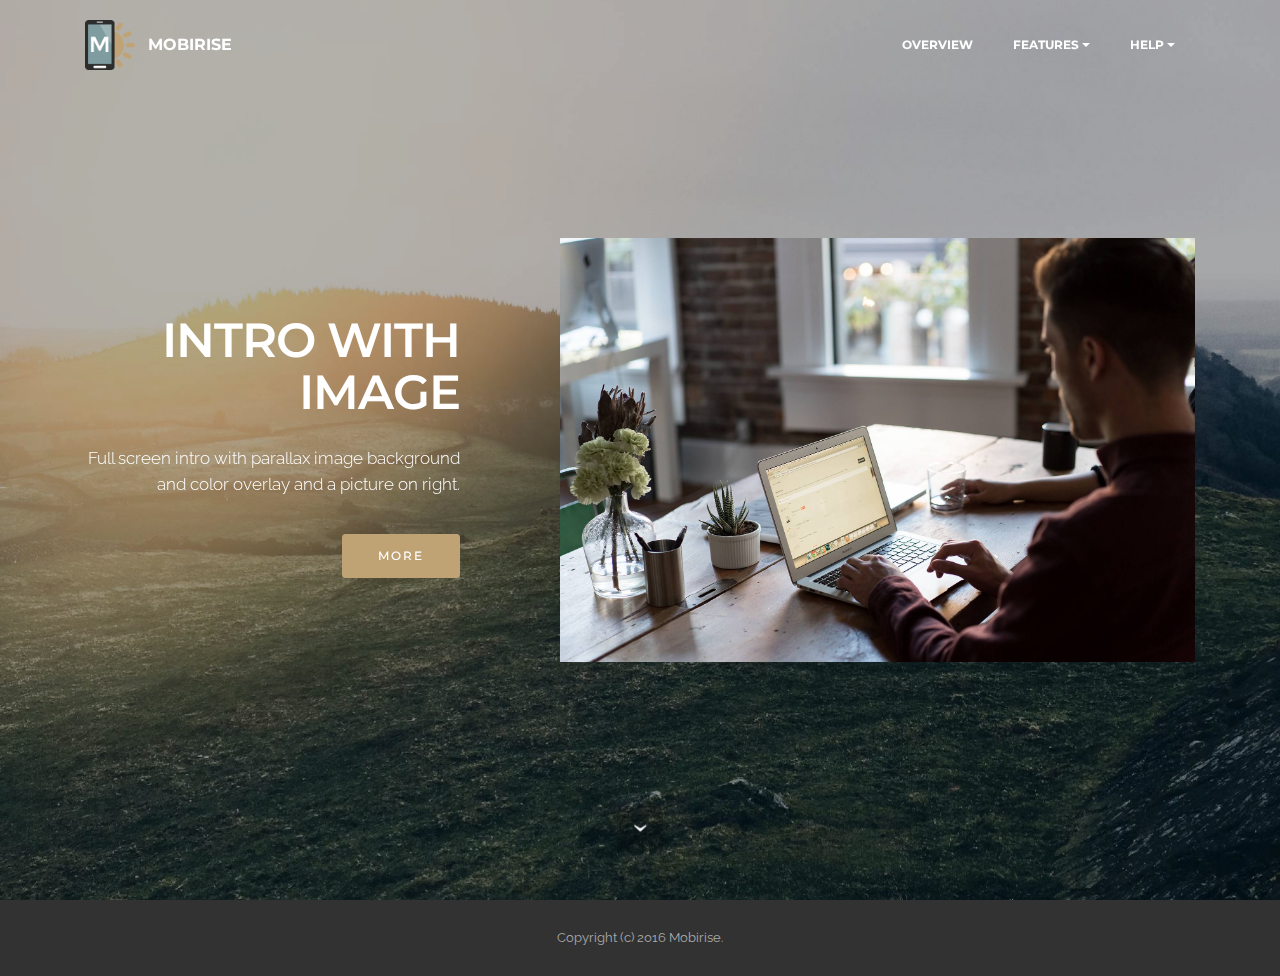
==== page1.html @ 9e2e5d33 "create github pages" ====
<!DOCTYPE html>
<html>
<head>
  <!-- Site made with Mobirise Website Builder v3.9.2, https://mobirise.com -->
  <meta charset="UTF-8">
  <meta http-equiv="X-UA-Compatible" content="IE=edge">
  <meta name="generator" content="Mobirise v3.9.2, mobirise.com">
  <meta name="viewport" content="width=device-width, initial-scale=1">
  <link rel="shortcut icon" href="assets/images/logo.png" type="image/x-icon">
  <meta name="description" content="">
  
  <link rel="stylesheet" href="https://fonts.googleapis.com/css?family=Lora:400,700,400italic,700italic&amp;subset=latin">
  <link rel="stylesheet" href="https://fonts.googleapis.com/css?family=Montserrat:400,700">
  <link rel="stylesheet" href="https://fonts.googleapis.com/css?family=Raleway:100,100i,200,200i,300,300i,400,400i,500,500i,600,600i,700,700i,800,800i,900,900i">
  <link rel="stylesheet" href="assets/bootstrap-material-design-font/css/material.css">
  <link rel="stylesheet" href="assets/tether/tether.min.css">
  <link rel="stylesheet" href="assets/bootstrap/css/bootstrap.min.css">
  <link rel="stylesheet" href="assets/animate.css/animate.min.css">
  <link rel="stylesheet" href="assets/dropdown/css/style.css">
  <link rel="stylesheet" href="assets/theme/css/style.css">
  <link rel="stylesheet" href="assets/mobirise/css/mbr-additional.css" type="text/css">
  
  
  
</head>
<body>
<section id="menu-0">

    <nav class="navbar navbar-dropdown bg-color transparent navbar-fixed-top">
        <div class="container">

            <div class="mbr-table">
                <div class="mbr-table-cell">

                    <div class="navbar-brand">
                        <a href="https://mobirise.com" class="navbar-logo"><img src="assets/images/logo2.png" alt="Mobirise"></a>
                        <a class="navbar-caption" href="https://mobirise.com">MOBIRISE</a>
                    </div>

                </div>
                <div class="mbr-table-cell">

                    <button class="navbar-toggler pull-xs-right hidden-md-up" type="button" data-toggle="collapse" data-target="#exCollapsingNavbar">
                        <div class="hamburger-icon"></div>
                    </button>

                    <ul class="nav-dropdown collapse pull-xs-right nav navbar-nav navbar-toggleable-sm" id="exCollapsingNavbar"><li class="nav-item"><a class="nav-link link" href="http://dreampif.com">OVERVIEW</a></li><li class="nav-item dropdown"><a class="nav-link link dropdown-toggle" data-toggle="dropdown-submenu" href="https://mobirise.com/">FEATURES</a><div class="dropdown-menu"><a class="dropdown-item" href="https://mobirise.com/">Mobile friendly</a><a class="dropdown-item" href="https://mobirise.com/">Based on Bootstrap</a><div class="dropdown"><a class="dropdown-item dropdown-toggle" data-toggle="dropdown-submenu" href="https://mobirise.com/">Trendy blocks</a><div class="dropdown-menu dropdown-submenu"><a class="dropdown-item" href="https://mobirise.com/">Image/content slider</a><a class="dropdown-item" href="https://mobirise.com/">Contact forms</a><a class="dropdown-item" href="https://mobirise.com/">Image gallery</a><a class="dropdown-item" href="https://mobirise.com/">Mobile menu</a><a class="dropdown-item" href="https://mobirise.com/">Google maps</a><a class="dropdown-item" href="https://mobirise.com/">Social buttons</a><a class="dropdown-item" href="https://mobirise.com/">Google fonts</a><a class="dropdown-item" href="https://mobirise.com/">Video background</a></div></div><a class="dropdown-item" href="https://mobirise.com/">Host anywhere</a></div></li><li class="nav-item dropdown"><a class="nav-link link dropdown-toggle" data-toggle="dropdown-submenu" href="https://mobirise.com/">HELP</a><div class="dropdown-menu"><a class="dropdown-item" href="http://forums.mobirise.com/">Forum</a><a class="dropdown-item" href="https://mobirise.com/">Tutorials</a><a class="dropdown-item" href="https://mobirise.com/">Contact us</a></div></li></ul>
                    <button hidden="" class="navbar-toggler navbar-close" type="button" data-toggle="collapse" data-target="#exCollapsingNavbar">
                        <div class="close-icon"></div>
                    </button>

                </div>
            </div>

        </div>
    </nav>

</section>

<section class="engine"><a rel="external" href="https://mobirise.com">easy mobile site builder software download</a></section><section class="mbr-section mbr-section-hero mbr-section-full mbr-parallax-background mbr-after-navbar" id="header2-3" style="background-image: url(assets/images/landscape.jpg);">

    <div class="mbr-overlay" style="opacity: 0.3; background-color: rgb(0, 0, 0);">
    </div>

    <div class="mbr-table mbr-table-full">
        <div class="mbr-table-cell">

            <div class="container">
                <div class="mbr-section row">
                    <div class="mbr-table-md-up">
                        
                        
                        

                        <div class="mbr-table-cell mbr-right-padding-md-up col-md-5 text-xs-center text-md-right">

                            <h3 class="mbr-section-title display-2">INTRO WITH IMAGE</h3>

                            <div class="mbr-section-text lead">
                                <p>Full screen intro with parallax image background and color overlay and a picture on right.</p>
                            </div>

                            <div class="mbr-section-btn"><a class="btn btn-primary" href="https://mobirise.com">MORE</a></div>

                        </div>
                        <div class="mbr-table-cell mbr-valign-top col-md-7">
                            <div class="mbr-figure"><img src="assets/images/coworkers.jpg"></div>
                        </div>

                    </div>
                </div>
            </div>

        </div>
    </div>

    <div class="mbr-arrow mbr-arrow-floating hidden-sm-down" aria-hidden="true"><a href="#next"><i class="mbr-arrow-icon"></i></a></div>

</section>

<footer class="mbr-small-footer mbr-section mbr-section-nopadding" id="footer1-1" style="background-color: rgb(50, 50, 50); padding-top: 1.75rem; padding-bottom: 1.75rem;">
    
    <div class="container">
        <p class="text-xs-center">Copyright (c) 2016 Mobirise.</p>
    </div>
</footer>


  <script src="assets/web/assets/jquery/jquery.min.js"></script>
  <script src="assets/tether/tether.min.js"></script>
  <script src="assets/bootstrap/js/bootstrap.min.js"></script>
  <script src="assets/smooth-scroll/SmoothScroll.js"></script>
  <script src="assets/viewportChecker/jquery.viewportchecker.js"></script>
  <script src="assets/dropdown/js/script.min.js"></script>
  <script src="assets/touchSwipe/jquery.touchSwipe.min.js"></script>
  <script src="assets/jarallax/jarallax.js"></script>
  <script src="assets/theme/js/script.js"></script>
  
  
  <input name="animation" type="hidden">
  </body>
</html>
---- assets/bootstrap-material-design-font/css/material.css ----
@font-face {
  font-family: 'Material-Design-Icons';
  src: url('../fonts/Material-Design-Icons.eot?3ocs8m');
  src: url('../fonts/Material-Design-Icons.eot?#iefix3ocs8m') format('embedded-opentype'), url('../fonts/Material-Design-Icons.woff?3ocs8m') format('woff'), url('../fonts/Material-Design-Icons.ttf?3ocs8m') format('truetype'), url('../fonts/Material-Design-Icons.svg?3ocs8m#Material-Design-Icons') format('svg');
  font-weight: normal;
  font-style: normal;
}
[class^="mdi-"],
[class*="mdi-"] {
  speak: none;
  display: inline-block;
  font-style: normal;
  font-variant:normal;
  font-weight:normal;
  /*font-size:24px;*/
  line-height:1;
  font-family:'Material-Design-Icons' !important;
  text-rendering: auto;
  
  -webkit-font-smoothing: antialiased;
  -moz-osx-font-smoothing: grayscale;
  -webkit-transform: translate(0, 0);
      -ms-transform: translate(0, 0);
          transform: translate(0, 0);
}
[class^="mdi-"]:before,
[class*="mdi-"]:before {
  display: inline-block;
  speak: none;
  text-decoration: inherit;
}
[class^="mdi-"].pull-left,
[class*="mdi-"].pull-left {
  margin-right: .3em;
}
[class^="mdi-"].pull-right,
[class*="mdi-"].pull-right {
  margin-left: .3em;
}
[class^="mdi-"].mdi-lg:before,
[class*="mdi-"].mdi-lg:before,
[class^="mdi-"].mdi-lg:after,
[class*="mdi-"].mdi-lg:after {
  font-size: 1.33333333em;
  line-height: 0.75em;
  vertical-align: -15%;
}
[class^="mdi-"].mdi-2x:before,
[class*="mdi-"].mdi-2x:before,
[class^="mdi-"].mdi-2x:after,
[class*="mdi-"].mdi-2x:after {
  font-size: 2em;
}
[class^="mdi-"].mdi-3x:before,
[class*="mdi-"].mdi-3x:before,
[class^="mdi-"].mdi-3x:after,
[class*="mdi-"].mdi-3x:after {
  font-size: 3em;
}
[class^="mdi-"].mdi-4x:before,
[class*="mdi-"].mdi-4x:before,
[class^="mdi-"].mdi-4x:after,
[class*="mdi-"].mdi-4x:after {
  font-size: 4em;
}
[class^="mdi-"].mdi-5x:before,
[class*="mdi-"].mdi-5x:before,
[class^="mdi-"].mdi-5x:after,
[class*="mdi-"].mdi-5x:after {
  font-size: 5em;
}
[class^="mdi-device-signal-cellular-"]:after,
[class^="mdi-device-battery-"]:after,
[class^="mdi-device-battery-charging-"]:after,
[class^="mdi-device-signal-cellular-connected-no-internet-"]:after,
[class^="mdi-device-signal-wifi-"]:after,
[class^="mdi-device-signal-wifi-statusbar-not-connected"]:after,
.mdi-device-network-wifi:after {
  opacity: .3;
  position: absolute;
  left: 0;
  top: 0;
  z-index: 1;
  display: inline-block;
  speak: none;
  text-decoration: inherit;
}
[class^="mdi-device-signal-cellular-"]:after {
  content: "\e758";
}
[class^="mdi-device-battery-"]:after {
  content: "\e735";
}
[class^="mdi-device-battery-charging-"]:after {
  content: "\e733";
}
[class^="mdi-device-signal-cellular-connected-no-internet-"]:after {
  content: "\e75d";
}
[class^="mdi-device-signal-wifi-"]:after,
.mdi-device-network-wifi:after {
  content: "\e765";
}
[class^="mdi-device-signal-wifi-statusbasr-not-connected"]:after {
  content: "\e8f7";
}
.mdi-device-signal-cellular-off:after,
.mdi-device-signal-cellular-null:after,
.mdi-device-signal-cellular-no-sim:after,
.mdi-device-signal-wifi-off:after,
.mdi-device-signal-wifi-4-bar:after,
.mdi-device-signal-cellular-4-bar:after,
.mdi-device-battery-alert:after,
.mdi-device-signal-cellular-connected-no-internet-4-bar:after,
.mdi-device-battery-std:after,
.mdi-device-battery-full .mdi-device-battery-unknown:after {
  content: "";
}
.mdi-fw {
  width: 1.28571429em;
  text-align: center;
}
.mdi-ul {
  padding-left: 0;
  margin-left: 2.14285714em;
  list-style-type: none;
}
.mdi-ul > li {
  position: relative;
}
.mdi-li {
  position: absolute;
  left: -2.14285714em;
  width: 2.14285714em;
  top: 0.14285714em;
  text-align: center;
}
.mdi-li.mdi-lg {
  left: -1.85714286em;
}
.mdi-border {
  padding: .2em .25em .15em;
  border: solid 0.08em #eeeeee;
  border-radius: .1em;
}
.mdi-spin {
  -webkit-animation: mdi-spin 2s infinite linear;
  animation: mdi-spin 2s infinite linear;
  -webkit-transform-origin: 50% 50%;
  -ms-transform-origin: 50% 50%;
      transform-origin: 50% 50%;
}
.mdi-pulse {
  -webkit-animation: mdi-spin 1s steps(8) infinite;
  animation: mdi-spin 1s steps(8) infinite;
  -webkit-transform-origin: 50% 50%;
  -ms-transform-origin: 50% 50%;
      transform-origin: 50% 50%;
}
@-webkit-keyframes mdi-spin {
  0% {
    -webkit-transform: rotate(0deg);
    transform: rotate(0deg);
  }
  100% {
    -webkit-transform: rotate(359deg);
    transform: rotate(359deg);
  }
}
@keyframes mdi-spin {
  0% {
    -webkit-transform: rotate(0deg);
    transform: rotate(0deg);
  }
  100% {
    -webkit-transform: rotate(359deg);
    transform: rotate(359deg);
  }
}
.mdi-rotate-90 {
  filter: progid:DXImageTransform.Microsoft.BasicImage(rotation=1);
  -webkit-transform: rotate(90deg);
  -ms-transform: rotate(90deg);
  transform: rotate(90deg);
}
.mdi-rotate-180 {
  filter: progid:DXImageTransform.Microsoft.BasicImage(rotation=2);
  -webkit-transform: rotate(180deg);
  -ms-transform: rotate(180deg);
  transform: rotate(180deg);
}
.mdi-rotate-270 {
  filter: progid:DXImageTransform.Microsoft.BasicImage(rotation=3);
  -webkit-transform: rotate(270deg);
  -ms-transform: rotate(270deg);
  transform: rotate(270deg);
}
.mdi-flip-horizontal {
  filter: progid:DXImageTransform.Microsoft.BasicImage(rotation=0, mirror=1);
  -webkit-transform: scale(-1, 1);
  -ms-transform: scale(-1, 1);
  transform: scale(-1, 1);
}
.mdi-flip-vertical {
  filter: progid:DXImageTransform.Microsoft.BasicImage(rotation=2, mirror=1);
  -webkit-transform: scale(1, -1);
  -ms-transform: scale(1, -1);
  transform: scale(1, -1);
}
:root .mdi-rotate-90,
:root .mdi-rotate-180,
:root .mdi-rotate-270,
:root .mdi-flip-horizontal,
:root .mdi-flip-vertical {
  -webkit-filter: none;
          filter: none;
}
.mdi-stack {
  position: relative;
  display: inline-block;
  width: 2em;
  height: 2em;
  line-height: 2em;
  vertical-align: middle;
}
.mdi-stack-1x,
.mdi-stack-2x {
  position: absolute;
  left: 0;
  width: 100%;
  text-align: center;
}
.mdi-stack-1x {
  line-height: inherit;
}
.mdi-stack-2x {
  font-size: 2em;
}
.mdi-inverse {
  color: #ffffff;
}
/* Start Icons */
.mdi-action-3d-rotation:before {
  content: "\e600";
}
.mdi-action-accessibility:before {
  content: "\e601";
}
.mdi-action-account-balance-wallet:before {
  content: "\e602";
}
.mdi-action-account-balance:before {
  content: "\e603";
}
.mdi-action-account-box:before {
  content: "\e604";
}
.mdi-action-account-child:before {
  content: "\e605";
}
.mdi-action-account-circle:before {
  content: "\e606";
}
.mdi-action-add-shopping-cart:before {
  content: "\e607";
}
.mdi-action-alarm-add:before {
  content: "\e608";
}
.mdi-action-alarm-off:before {
  content: "\e609";
}
.mdi-action-alarm-on:before {
  content: "\e60a";
}
.mdi-action-alarm:before {
  content: "\e60b";
}
.mdi-action-android:before {
  content: "\e60c";
}
.mdi-action-announcement:before {
  content: "\e60d";
}
.mdi-action-aspect-ratio:before {
  content: "\e60e";
}
.mdi-action-assessment:before {
  content: "\e60f";
}
.mdi-action-assignment-ind:before {
  content: "\e610";
}
.mdi-action-assignment-late:before {
  content: "\e611";
}
.mdi-action-assignment-return:before {
  content: "\e612";
}
.mdi-action-assignment-returned:before {
  content: "\e613";
}
.mdi-action-assignment-turned-in:before {
  content: "\e614";
}
.mdi-action-assignment:before {
  content: "\e615";
}
.mdi-action-autorenew:before {
  content: "\e616";
}
.mdi-action-backup:before {
  content: "\e617";
}
.mdi-action-book:before {
  content: "\e618";
}
.mdi-action-bookmark-outline:before {
  content: "\e619";
}
.mdi-action-bookmark:before {
  content: "\e61a";
}
.mdi-action-bug-report:before {
  content: "\e61b";
}
.mdi-action-cached:before {
  content: "\e61c";
}
.mdi-action-check-circle:before {
  content: "\e61d";
}
.mdi-action-class:before {
  content: "\e61e";
}
.mdi-action-credit-card:before {
  content: "\e61f";
}
.mdi-action-dashboard:before {
  content: "\e620";
}
.mdi-action-delete:before {
  content: "\e621";
}
.mdi-action-description:before {
  content: "\e622";
}
.mdi-action-dns:before {
  content: "\e623";
}
.mdi-action-done-all:before {
  content: "\e624";
}
.mdi-action-done:before {
  content: "\e625";
}
.mdi-action-event:before {
  content: "\e626";
}
.mdi-action-exit-to-app:before {
  content: "\e627";
}
.mdi-action-explore:before {
  content: "\e628";
}
.mdi-action-extension:before {
  content: "\e629";
}
.mdi-action-face-unlock:before {
  content: "\e62a";
}
.mdi-action-favorite-outline:before {
  content: "\e62b";
}
.mdi-action-favorite:before {
  content: "\e62c";
}
.mdi-action-find-in-page:before {
  content: "\e62d";
}
.mdi-action-find-replace:before {
  content: "\e62e";
}
.mdi-action-flip-to-back:before {
  content: "\e62f";
}
.mdi-action-flip-to-front:before {
  content: "\e630";
}
.mdi-action-get-app:before {
  content: "\e631";
}
.mdi-action-grade:before {
  content: "\e632";
}
.mdi-action-group-work:before {
  content: "\e633";
}
.mdi-action-help:before {
  content: "\e634";
}
.mdi-action-highlight-remove:before {
  content: "\e635";
}
.mdi-action-history:before {
  content: "\e636";
}
.mdi-action-home:before {
  content: "\e637";
}
.mdi-action-https:before {
  content: "\e638";
}
.mdi-action-info-outline:before {
  content: "\e639";
}
.mdi-action-info:before {
  content: "\e63a";
}
.mdi-action-input:before {
  content: "\e63b";
}
.mdi-action-invert-colors:before {
  content: "\e63c";
}
.mdi-action-label-outline:before {
  content: "\e63d";
}
.mdi-action-label:before {
  content: "\e63e";
}
.mdi-action-language:before {
  content: "\e63f";
}
.mdi-action-launch:before {
  content: "\e640";
}
.mdi-action-list:before {
  content: "\e641";
}
.mdi-action-lock-open:before {
  content: "\e642";
}
.mdi-action-lock-outline:before {
  content: "\e643";
}
.mdi-action-lock:before {
  content: "\e644";
}
.mdi-action-loyalty:before {
  content: "\e645";
}
.mdi-action-markunread-mailbox:before {
  content: "\e646";
}
.mdi-action-note-add:before {
  content: "\e647";
}
.mdi-action-open-in-browser:before {
  content: "\e648";
}
.mdi-action-open-in-new:before {
  content: "\e649";
}
.mdi-action-open-with:before {
  content: "\e64a";
}
.mdi-action-pageview:before {
  content: "\e64b";
}
.mdi-action-payment:before {
  content: "\e64c";
}
.mdi-action-perm-camera-mic:before {
  content: "\e64d";
}
.mdi-action-perm-contact-cal:before {
  content: "\e64e";
}
.mdi-action-perm-data-setting:before {
  content: "\e64f";
}
.mdi-action-perm-device-info:before {
  content: "\e650";
}
.mdi-action-perm-identity:before {
  content: "\e651";
}
.mdi-action-perm-media:before {
  content: "\e652";
}
.mdi-action-perm-phone-msg:before {
  content: "\e653";
}
.mdi-action-perm-scan-wifi:before {
  content: "\e654";
}
.mdi-action-picture-in-picture:before {
  content: "\e655";
}
.mdi-action-polymer:before {
  content: "\e656";
}
.mdi-action-print:before {
  content: "\e657";
}
.mdi-action-query-builder:before {
  content: "\e658";
}
.mdi-action-question-answer:before {
  content: "\e659";
}
.mdi-action-receipt:before {
  content: "\e65a";
}
.mdi-action-redeem:before {
  content: "\e65b";
}
.mdi-action-reorder:before {
  content: "\e65c";
}
.mdi-action-report-problem:before {
  content: "\e65d";
}
.mdi-action-restore:before {
  content: "\e65e";
}
.mdi-action-room:before {
  content: "\e65f";
}
.mdi-action-schedule:before {
  content: "\e660";
}
.mdi-action-search:before {
  content: "\e661";
}
.mdi-action-settings-applications:before {
  content: "\e662";
}
.mdi-action-settings-backup-restore:before {
  content: "\e663";
}
.mdi-action-settings-bluetooth:before {
  content: "\e664";
}
.mdi-action-settings-cell:before {
  content: "\e665";
}
.mdi-action-settings-display:before {
  content: "\e666";
}
.mdi-action-settings-ethernet:before {
  content: "\e667";
}
.mdi-action-settings-input-antenna:before {
  content: "\e668";
}
.mdi-action-settings-input-component:before {
  content: "\e669";
}
.mdi-action-settings-input-composite:before {
  content: "\e66a";
}
.mdi-action-settings-input-hdmi:before {
  content: "\e66b";
}
.mdi-action-settings-input-svideo:before {
  content: "\e66c";
}
.mdi-action-settings-overscan:before {
  content: "\e66d";
}
.mdi-action-settings-phone:before {
  content: "\e66e";
}
.mdi-action-settings-power:before {
  content: "\e66f";
}
.mdi-action-settings-remote:before {
  content: "\e670";
}
.mdi-action-settings-voice:before {
  content: "\e671";
}
.mdi-action-settings:before {
  content: "\e672";
}
.mdi-action-shop-two:before {
  content: "\e673";
}
.mdi-action-shop:before {
  content: "\e674";
}
.mdi-action-shopping-basket:before {
  content: "\e675";
}
.mdi-action-shopping-cart:before {
  content: "\e676";
}
.mdi-action-speaker-notes:before {
  content: "\e677";
}
.mdi-action-spellcheck:before {
  content: "\e678";
}
.mdi-action-star-rate:before {
  content: "\e679";
}
.mdi-action-stars:before {
  content: "\e67a";
}
.mdi-action-store:before {
  content: "\e67b";
}
.mdi-action-subject:before {
  content: "\e67c";
}
.mdi-action-supervisor-account:before {
  content: "\e67d";
}
.mdi-action-swap-horiz:before {
  content: "\e67e";
}
.mdi-action-swap-vert-circle:before {
  content: "\e67f";
}
.mdi-action-swap-vert:before {
  content: "\e680";
}
.mdi-action-system-update-tv:before {
  content: "\e681";
}
.mdi-action-tab-unselected:before {
  content: "\e682";
}
.mdi-action-tab:before {
  content: "\e683";
}
.mdi-action-theaters:before {
  content: "\e684";
}
.mdi-action-thumb-down:before {
  content: "\e685";
}
.mdi-action-thumb-up:before {
  content: "\e686";
}
.mdi-action-thumbs-up-down:before {
  content: "\e687";
}
.mdi-action-toc:before {
  content: "\e688";
}
.mdi-action-today:before {
  content: "\e689";
}
.mdi-action-track-changes:before {
  content: "\e68a";
}
.mdi-action-translate:before {
  content: "\e68b";
}
.mdi-action-trending-down:before {
  content: "\e68c";
}
.mdi-action-trending-neutral:before {
  content: "\e68d";
}
.mdi-action-trending-up:before {
  content: "\e68e";
}
.mdi-action-turned-in-not:before {
  content: "\e68f";
}
.mdi-action-turned-in:before {
  content: "\e690";
}
.mdi-action-verified-user:before {
  content: "\e691";
}
.mdi-action-view-agenda:before {
  content: "\e692";
}
.mdi-action-view-array:before {
  content: "\e693";
}
.mdi-action-view-carousel:before {
  content: "\e694";
}
.mdi-action-view-column:before {
  content: "\e695";
}
.mdi-action-view-day:before {
  content: "\e696";
}
.mdi-action-view-headline:before {
  content: "\e697";
}
.mdi-action-view-list:before {
  content: "\e698";
}
.mdi-action-view-module:before {
  content: "\e699";
}
.mdi-action-view-quilt:before {
  content: "\e69a";
}
.mdi-action-view-stream:before {
  content: "\e69b";
}
.mdi-action-view-week:before {
  content: "\e69c";
}
.mdi-action-visibility-off:before {
  content: "\e69d";
}
.mdi-action-visibility:before {
  content: "\e69e";
}
.mdi-action-wallet-giftcard:before {
  content: "\e69f";
}
.mdi-action-wallet-membership:before {
  content: "\e6a0";
}
.mdi-action-wallet-travel:before {
  content: "\e6a1";
}
.mdi-action-work:before {
  content: "\e6a2";
}
.mdi-alert-error:before {
  content: "\e6a3";
}
.mdi-alert-warning:before {
  content: "\e6a4";
}
.mdi-av-album:before {
  content: "\e6a5";
}
.mdi-av-closed-caption:before {
  content: "\e6a6";
}
.mdi-av-equalizer:before {
  content: "\e6a7";
}
.mdi-av-explicit:before {
  content: "\e6a8";
}
.mdi-av-fast-forward:before {
  content: "\e6a9";
}
.mdi-av-fast-rewind:before {
  content: "\e6aa";
}
.mdi-av-games:before {
  content: "\e6ab";
}
.mdi-av-hearing:before {
  content: "\e6ac";
}
.mdi-av-high-quality:before {
  content: "\e6ad";
}
.mdi-av-loop:before {
  content: "\e6ae";
}
.mdi-av-mic-none:before {
  content: "\e6af";
}
.mdi-av-mic-off:before {
  content: "\e6b0";
}
.mdi-av-mic:before {
  content: "\e6b1";
}
.mdi-av-movie:before {
  content: "\e6b2";
}
.mdi-av-my-library-add:before {
  content: "\e6b3";
}
.mdi-av-my-library-books:before {
  content: "\e6b4";
}
.mdi-av-my-library-music:before {
  content: "\e6b5";
}
.mdi-av-new-releases:before {
  content: "\e6b6";
}
.mdi-av-not-interested:before {
  content: "\e6b7";
}
.mdi-av-pause-circle-fill:before {
  content: "\e6b8";
}
.mdi-av-pause-circle-outline:before {
  content: "\e6b9";
}
.mdi-av-pause:before {
  content: "\e6ba";
}
.mdi-av-play-arrow:before {
  content: "\e6bb";
}
.mdi-av-play-circle-fill:before {
  content: "\e6bc";
}
.mdi-av-play-circle-outline:before {
  content: "\e6bd";
}
.mdi-av-play-shopping-bag:before {
  content: "\e6be";
}
.mdi-av-playlist-add:before {
  content: "\e6bf";
}
.mdi-av-queue-music:before {
  content: "\e6c0";
}
.mdi-av-queue:before {
  content: "\e6c1";
}
.mdi-av-radio:before {
  content: "\e6c2";
}
.mdi-av-recent-actors:before {
  content: "\e6c3";
}
.mdi-av-repeat-one:before {
  content: "\e6c4";
}
.mdi-av-repeat:before {
  content: "\e6c5";
}
.mdi-av-replay:before {
  content: "\e6c6";
}
.mdi-av-shuffle:before {
  content: "\e6c7";
}
.mdi-av-skip-next:before {
  content: "\e6c8";
}
.mdi-av-skip-previous:before {
  content: "\e6c9";
}
.mdi-av-snooze:before {
  content: "\e6ca";
}
.mdi-av-stop:before {
  content: "\e6cb";
}
.mdi-av-subtitles:before {
  content: "\e6cc";
}
.mdi-av-surround-sound:before {
  content: "\e6cd";
}
.mdi-av-timer:before {
  content: "\e6ce";
}
.mdi-av-video-collection:before {
  content: "\e6cf";
}
.mdi-av-videocam-off:before {
  content: "\e6d0";
}
.mdi-av-videocam:before {
  content: "\e6d1";
}
.mdi-av-volume-down:before {
  content: "\e6d2";
}
.mdi-av-volume-mute:before {
  content: "\e6d3";
}
.mdi-av-volume-off:before {
  content: "\e6d4";
}
.mdi-av-volume-up:before {
  content: "\e6d5";
}
.mdi-av-web:before {
  content: "\e6d6";
}
.mdi-communication-business:before {
  content: "\e6d7";
}
.mdi-communication-call-end:before {
  content: "\e6d8";
}
.mdi-communication-call-made:before {
  content: "\e6d9";
}
.mdi-communication-call-merge:before {
  content: "\e6da";
}
.mdi-communication-call-missed:before {
  content: "\e6db";
}
.mdi-communication-call-received:before {
  content: "\e6dc";
}
.mdi-communication-call-split:before {
  content: "\e6dd";
}
.mdi-communication-call:before {
  content: "\e6de";
}
.mdi-communication-chat:before {
  content: "\e6df";
}
.mdi-communication-clear-all:before {
  content: "\e6e0";
}
.mdi-communication-comment:before {
  content: "\e6e1";
}
.mdi-communication-contacts:before {
  content: "\e6e2";
}
.mdi-communication-dialer-sip:before {
  content: "\e6e3";
}
.mdi-communication-dialpad:before {
  content: "\e6e4";
}
.mdi-communication-dnd-on:before {
  content: "\e6e5";
}
.mdi-communication-email:before {
  content: "\e6e6";
}
.mdi-communication-forum:before {
  content: "\e6e7";
}
.mdi-communication-import-export:before {
  content: "\e6e8";
}
.mdi-communication-invert-colors-off:before {
  content: "\e6e9";
}
.mdi-communication-invert-colors-on:before {
  content: "\e6ea";
}
.mdi-communication-live-help:before {
  content: "\e6eb";
}
.mdi-communication-location-off:before {
  content: "\e6ec";
}
.mdi-communication-location-on:before {
  content: "\e6ed";
}
.mdi-communication-message:before {
  content: "\e6ee";
}
.mdi-communication-messenger:before {
  content: "\e6ef";
}
.mdi-communication-no-sim:before {
  content: "\e6f0";
}
.mdi-communication-phone:before {
  content: "\e6f1";
}
.mdi-communication-portable-wifi-off:before {
  content: "\e6f2";
}
.mdi-communication-quick-contacts-dialer:before {
  content: "\e6f3";
}
.mdi-communication-quick-contacts-mail:before {
  content: "\e6f4";
}
.mdi-communication-ring-volume:before {
  content: "\e6f5";
}
.mdi-communication-stay-current-landscape:before {
  content: "\e6f6";
}
.mdi-communication-stay-current-portrait:before {
  content: "\e6f7";
}
.mdi-communication-stay-primary-landscape:before {
  content: "\e6f8";
}
.mdi-communication-stay-primary-portrait:before {
  content: "\e6f9";
}
.mdi-communication-swap-calls:before {
  content: "\e6fa";
}
.mdi-communication-textsms:before {
  content: "\e6fb";
}
.mdi-communication-voicemail:before {
  content: "\e6fc";
}
.mdi-communication-vpn-key:before {
  content: "\e6fd";
}
.mdi-content-add-box:before {
  content: "\e6fe";
}
.mdi-content-add-circle-outline:before {
  content: "\e6ff";
}
.mdi-content-add-circle:before {
  content: "\e700";
}
.mdi-content-add:before {
  content: "\e701";
}
.mdi-content-archive:before {
  content: "\e702";
}
.mdi-content-backspace:before {
  content: "\e703";
}
.mdi-content-block:before {
  content: "\e704";
}
.mdi-content-clear:before {
  content: "\e705";
}
.mdi-content-content-copy:before {
  content: "\e706";
}
.mdi-content-content-cut:before {
  content: "\e707";
}
.mdi-content-content-paste:before {
  content: "\e708";
}
.mdi-content-create:before {
  content: "\e709";
}
.mdi-content-drafts:before {
  content: "\e70a";
}
.mdi-content-filter-list:before {
  content: "\e70b";
}
.mdi-content-flag:before {
  content: "\e70c";
}
.mdi-content-forward:before {
  content: "\e70d";
}
.mdi-content-gesture:before {
  content: "\e70e";
}
.mdi-content-inbox:before {
  content: "\e70f";
}
.mdi-content-link:before {
  content: "\e710";
}
.mdi-content-mail:before {
  content: "\e711";
}
.mdi-content-markunread:before {
  content: "\e712";
}
.mdi-content-redo:before {
  content: "\e713";
}
.mdi-content-remove-circle-outline:before {
  content: "\e714";
}
.mdi-content-remove-circle:before {
  content: "\e715";
}
.mdi-content-remove:before {
  content: "\e716";
}
.mdi-content-reply-all:before {
  content: "\e717";
}
.mdi-content-reply:before {
  content: "\e718";
}
.mdi-content-report:before {
  content: "\e719";
}
.mdi-content-save:before {
  content: "\e71a";
}
.mdi-content-select-all:before {
  content: "\e71b";
}
.mdi-content-send:before {
  content: "\e71c";
}
.mdi-content-sort:before {
  content: "\e71d";
}
.mdi-content-text-format:before {
  content: "\e71e";
}
.mdi-content-undo:before {
  content: "\e71f";
}
.mdi-editor-attach-file:before {
  content: "\e776";
}
.mdi-editor-attach-money:before {
  content: "\e777";
}
.mdi-editor-border-all:before {
  content: "\e778";
}
.mdi-editor-border-bottom:before {
  content: "\e779";
}
.mdi-editor-border-clear:before {
  content: "\e77a";
}
.mdi-editor-border-color:before {
  content: "\e77b";
}
.mdi-editor-border-horizontal:before {
  content: "\e77c";
}
.mdi-editor-border-inner:before {
  content: "\e77d";
}
.mdi-editor-border-left:before {
  content: "\e77e";
}
.mdi-editor-border-outer:before {
  content: "\e77f";
}
.mdi-editor-border-right:before {
  content: "\e780";
}
.mdi-editor-border-style:before {
  content: "\e781";
}
.mdi-editor-border-top:before {
  content: "\e782";
}
.mdi-editor-border-vertical:before {
  content: "\e783";
}
.mdi-editor-format-align-center:before {
  content: "\e784";
}
.mdi-editor-format-align-justify:before {
  content: "\e785";
}
.mdi-editor-format-align-left:before {
  content: "\e786";
}
.mdi-editor-format-align-right:before {
  content: "\e787";
}
.mdi-editor-format-bold:before {
  content: "\e788";
}
.mdi-editor-format-clear:before {
  content: "\e789";
}
.mdi-editor-format-color-fill:before {
  content: "\e78a";
}
.mdi-editor-format-color-reset:before {
  content: "\e78b";
}
.mdi-editor-format-color-text:before {
  content: "\e78c";
}
.mdi-editor-format-indent-decrease:before {
  content: "\e78d";
}
.mdi-editor-format-indent-increase:before {
  content: "\e78e";
}
.mdi-editor-format-italic:before {
  content: "\e78f";
}
.mdi-editor-format-line-spacing:before {
  content: "\e790";
}
.mdi-editor-format-list-bulleted:before {
  content: "\e791";
}
.mdi-editor-format-list-numbered:before {
  content: "\e792";
}
.mdi-editor-format-paint:before {
  content: "\e793";
}
.mdi-editor-format-quote:before {
  content: "\e794";
}
.mdi-editor-format-size:before {
  content: "\e795";
}
.mdi-editor-format-strikethrough:before {
  content: "\e796";
}
.mdi-editor-format-textdirection-l-to-r:before {
  content: "\e797";
}
.mdi-editor-format-textdirection-r-to-l:before {
  content: "\e798";
}
.mdi-editor-format-underline:before {
  content: "\e799";
}
.mdi-editor-functions:before {
  content: "\e79a";
}
.mdi-editor-insert-chart:before {
  content: "\e79b";
}
.mdi-editor-insert-comment:before {
  content: "\e79c";
}
.mdi-editor-insert-drive-file:before {
  content: "\e79d";
}
.mdi-editor-insert-emoticon:before {
  content: "\e79e";
}
.mdi-editor-insert-invitation:before {
  content: "\e79f";
}
.mdi-editor-insert-link:before {
  content: "\e7a0";
}
.mdi-editor-insert-photo:before {
  content: "\e7a1";
}
.mdi-editor-merge-type:before {
  content: "\e7a2";
}
.mdi-editor-mode-comment:before {
  content: "\e7a3";
}
.mdi-editor-mode-edit:before {
  content: "\e7a4";
}
.mdi-editor-publish:before {
  content: "\e7a5";
}
.mdi-editor-vertical-align-bottom:before {
  content: "\e7a6";
}
.mdi-editor-vertical-align-center:before {
  content: "\e7a7";
}
.mdi-editor-vertical-align-top:before {
  content: "\e7a8";
}
.mdi-editor-wrap-text:before {
  content: "\e7a9";
}
.mdi-file-attachment:before {
  content: "\e7aa";
}
.mdi-file-cloud-circle:before {
  content: "\e7ab";
}
.mdi-file-cloud-done:before {
  content: "\e7ac";
}
.mdi-file-cloud-download:before {
  content: "\e7ad";
}
.mdi-file-cloud-off:before {
  content: "\e7ae";
}
.mdi-file-cloud-queue:before {
  content: "\e7af";
}
.mdi-file-cloud-upload:before {
  content: "\e7b0";
}
.mdi-file-cloud:before {
  content: "\e7b1";
}
.mdi-file-file-download:before {
  content: "\e7b2";
}
.mdi-file-file-upload:before {
  content: "\e7b3";
}
.mdi-file-folder-open:before {
  content: "\e7b4";
}
.mdi-file-folder-shared:before {
  content: "\e7b5";
}
.mdi-file-folder:before {
  content: "\e7b6";
}
.mdi-device-access-alarm:before {
  content: "\e720";
}
.mdi-device-access-alarms:before {
  content: "\e721";
}
.mdi-device-access-time:before {
  content: "\e722";
}
.mdi-device-add-alarm:before {
  content: "\e723";
}
.mdi-device-airplanemode-off:before {
  content: "\e724";
}
.mdi-device-airplanemode-on:before {
  content: "\e725";
}
.mdi-device-battery-20:before {
  content: "\e726";
}
.mdi-device-battery-30:before {
  content: "\e727";
}
.mdi-device-battery-50:before {
  content: "\e728";
}
.mdi-device-battery-60:before {
  content: "\e729";
}
.mdi-device-battery-80:before {
  content: "\e72a";
}
.mdi-device-battery-90:before {
  content: "\e72b";
}
.mdi-device-battery-alert:before {
  content: "\e72c";
}
.mdi-device-battery-charging-20:before {
  content: "\e72d";
}
.mdi-device-battery-charging-30:before {
  content: "\e72e";
}
.mdi-device-battery-charging-50:before {
  content: "\e72f";
}
.mdi-device-battery-charging-60:before {
  content: "\e730";
}
.mdi-device-battery-charging-80:before {
  content: "\e731";
}
.mdi-device-battery-charging-90:before {
  content: "\e732";
}
.mdi-device-battery-charging-full:before {
  content: "\e733";
}
.mdi-device-battery-full:before {
  content: "\e734";
}
.mdi-device-battery-std:before {
  content: "\e735";
}
.mdi-device-battery-unknown:before {
  content: "\e736";
}
.mdi-device-bluetooth-connected:before {
  content: "\e737";
}
.mdi-device-bluetooth-disabled:before {
  content: "\e738";
}
.mdi-device-bluetooth-searching:before {
  content: "\e739";
}
.mdi-device-bluetooth:before {
  content: "\e73a";
}
.mdi-device-brightness-auto:before {
  content: "\e73b";
}
.mdi-device-brightness-high:before {
  content: "\e73c";
}
.mdi-device-brightness-low:before {
  content: "\e73d";
}
.mdi-device-brightness-medium:before {
  content: "\e73e";
}
.mdi-device-data-usage:before {
  content: "\e73f";
}
.mdi-device-developer-mode:before {
  content: "\e740";
}
.mdi-device-devices:before {
  content: "\e741";
}
.mdi-device-dvr:before {
  content: "\e742";
}
.mdi-device-gps-fixed:before {
  content: "\e743";
}
.mdi-device-gps-not-fixed:before {
  content: "\e744";
}
.mdi-device-gps-off:before {
  content: "\e745";
}
.mdi-device-location-disabled:before {
  content: "\e746";
}
.mdi-device-location-searching:before {
  content: "\e747";
}
.mdi-device-multitrack-audio:before {
  content: "\e748";
}
.mdi-device-network-cell:before {
  content: "\e749";
}
.mdi-device-network-wifi:before {
  content: "\e74a";
}
.mdi-device-nfc:before {
  content: "\e74b";
}
.mdi-device-now-wallpaper:before {
  content: "\e74c";
}
.mdi-device-now-widgets:before {
  content: "\e74d";
}
.mdi-device-screen-lock-landscape:before {
  content: "\e74e";
}
.mdi-device-screen-lock-portrait:before {
  content: "\e74f";
}
.mdi-device-screen-lock-rotation:before {
  content: "\e750";
}
.mdi-device-screen-rotation:before {
  content: "\e751";
}
.mdi-device-sd-storage:before {
  content: "\e752";
}
.mdi-device-settings-system-daydream:before {
  content: "\e753";
}
.mdi-device-signal-cellular-0-bar:before {
  content: "\e754";
}
.mdi-device-signal-cellular-1-bar:before {
  content: "\e755";
}
.mdi-device-signal-cellular-2-bar:before {
  content: "\e756";
}
.mdi-device-signal-cellular-3-bar:before {
  content: "\e757";
}
.mdi-device-signal-cellular-4-bar:before {
  content: "\e758";
}
.mdi-signal-wifi-statusbar-connected-no-internet-after:before {
  content: "\e8f6";
}
.mdi-device-signal-cellular-connected-no-internet-0-bar:before {
  content: "\e759";
}
.mdi-device-signal-cellular-connected-no-internet-1-bar:before {
  content: "\e75a";
}
.mdi-device-signal-cellular-connected-no-internet-2-bar:before {
  content: "\e75b";
}
.mdi-device-signal-cellular-connected-no-internet-3-bar:before {
  content: "\e75c";
}
.mdi-device-signal-cellular-connected-no-internet-4-bar:before {
  content: "\e75d";
}
.mdi-device-signal-cellular-no-sim:before {
  content: "\e75e";
}
.mdi-device-signal-cellular-null:before {
  content: "\e75f";
}
.mdi-device-signal-cellular-off:before {
  content: "\e760";
}
.mdi-device-signal-wifi-0-bar:before {
  content: "\e761";
}
.mdi-device-signal-wifi-1-bar:before {
  content: "\e762";
}
.mdi-device-signal-wifi-2-bar:before {
  content: "\e763";
}
.mdi-device-signal-wifi-3-bar:before {
  content: "\e764";
}
.mdi-device-signal-wifi-4-bar:before {
  content: "\e765";
}
.mdi-device-signal-wifi-off:before {
  content: "\e766";
}
.mdi-device-signal-wifi-statusbar-1-bar:before {
  content: "\e767";
}
.mdi-device-signal-wifi-statusbar-2-bar:before {
  content: "\e768";
}
.mdi-device-signal-wifi-statusbar-3-bar:before {
  content: "\e769";
}
.mdi-device-signal-wifi-statusbar-4-bar:before {
  content: "\e76a";
}
.mdi-device-signal-wifi-statusbar-connected-no-internet-:before {
  content: "\e76b";
}
.mdi-device-signal-wifi-statusbar-connected-no-internet:before {
  content: "\e76f";
}
.mdi-device-signal-wifi-statusbar-connected-no-internet-2:before {
  content: "\e76c";
}
.mdi-device-signal-wifi-statusbar-connected-no-internet-3:before {
  content: "\e76d";
}
.mdi-device-signal-wifi-statusbar-connected-no-internet-4:before {
  content: "\e76e";
}
.mdi-signal-wifi-statusbar-not-connected-after:before {
  content: "\e8f7";
}
.mdi-device-signal-wifi-statusbar-not-connected:before {
  content: "\e770";
}
.mdi-device-signal-wifi-statusbar-null:before {
  content: "\e771";
}
.mdi-device-storage:before {
  content: "\e772";
}
.mdi-device-usb:before {
  content: "\e773";
}
.mdi-device-wifi-lock:before {
  content: "\e774";
}
.mdi-device-wifi-tethering:before {
  content: "\e775";
}
.mdi-hardware-cast-connected:before {
  content: "\e7b7";
}
.mdi-hardware-cast:before {
  content: "\e7b8";
}
.mdi-hardware-computer:before {
  content: "\e7b9";
}
.mdi-hardware-desktop-mac:before {
  content: "\e7ba";
}
.mdi-hardware-desktop-windows:before {
  content: "\e7bb";
}
.mdi-hardware-dock:before {
  content: "\e7bc";
}
.mdi-hardware-gamepad:before {
  content: "\e7bd";
}
.mdi-hardware-headset-mic:before {
  content: "\e7be";
}
.mdi-hardware-headset:before {
  content: "\e7bf";
}
.mdi-hardware-keyboard-alt:before {
  content: "\e7c0";
}
.mdi-hardware-keyboard-arrow-down:before {
  content: "\e7c1";
}
.mdi-hardware-keyboard-arrow-left:before {
  content: "\e7c2";
}
.mdi-hardware-keyboard-arrow-right:before {
  content: "\e7c3";
}
.mdi-hardware-keyboard-arrow-up:before {
  content: "\e7c4";
}
.mdi-hardware-keyboard-backspace:before {
  content: "\e7c5";
}
.mdi-hardware-keyboard-capslock:before {
  content: "\e7c6";
}
.mdi-hardware-keyboard-control:before {
  content: "\e7c7";
}
.mdi-hardware-keyboard-hide:before {
  content: "\e7c8";
}
.mdi-hardware-keyboard-return:before {
  content: "\e7c9";
}
.mdi-hardware-keyboard-tab:before {
  content: "\e7ca";
}
.mdi-hardware-keyboard-voice:before {
  content: "\e7cb";
}
.mdi-hardware-keyboard:before {
  content: "\e7cc";
}
.mdi-hardware-laptop-chromebook:before {
  content: "\e7cd";
}
.mdi-hardware-laptop-mac:before {
  content: "\e7ce";
}
.mdi-hardware-laptop-windows:before {
  content: "\e7cf";
}
.mdi-hardware-laptop:before {
  content: "\e7d0";
}
.mdi-hardware-memory:before {
  content: "\e7d1";
}
.mdi-hardware-mouse:before {
  content: "\e7d2";
}
.mdi-hardware-phone-android:before {
  content: "\e7d3";
}
.mdi-hardware-phone-iphone:before {
  content: "\e7d4";
}
.mdi-hardware-phonelink-off:before {
  content: "\e7d5";
}
.mdi-hardware-phonelink:before {
  content: "\e7d6";
}
.mdi-hardware-security:before {
  content: "\e7d7";
}
.mdi-hardware-sim-card:before {
  content: "\e7d8";
}
.mdi-hardware-smartphone:before {
  content: "\e7d9";
}
.mdi-hardware-speaker:before {
  content: "\e7da";
}
.mdi-hardware-tablet-android:before {
  content: "\e7db";
}
.mdi-hardware-tablet-mac:before {
  content: "\e7dc";
}
.mdi-hardware-tablet:before {
  content: "\e7dd";
}
.mdi-hardware-tv:before {
  content: "\e7de";
}
.mdi-hardware-watch:before {
  content: "\e7df";
}
.mdi-image-add-to-photos:before {
  content: "\e7e0";
}
.mdi-image-adjust:before {
  content: "\e7e1";
}
.mdi-image-assistant-photo:before {
  content: "\e7e2";
}
.mdi-image-audiotrack:before {
  content: "\e7e3";
}
.mdi-image-blur-circular:before {
  content: "\e7e4";
}
.mdi-image-blur-linear:before {
  content: "\e7e5";
}
.mdi-image-blur-off:before {
  content: "\e7e6";
}
.mdi-image-blur-on:before {
  content: "\e7e7";
}
.mdi-image-brightness-1:before {
  content: "\e7e8";
}
.mdi-image-brightness-2:before {
  content: "\e7e9";
}
.mdi-image-brightness-3:before {
  content: "\e7ea";
}
.mdi-image-brightness-4:before {
  content: "\e7eb";
}
.mdi-image-brightness-5:before {
  content: "\e7ec";
}
.mdi-image-brightness-6:before {
  content: "\e7ed";
}
.mdi-image-brightness-7:before {
  content: "\e7ee";
}
.mdi-image-brush:before {
  content: "\e7ef";
}
.mdi-image-camera-alt:before {
  content: "\e7f0";
}
.mdi-image-camera-front:before {
  content: "\e7f1";
}
.mdi-image-camera-rear:before {
  content: "\e7f2";
}
.mdi-image-camera-roll:before {
  content: "\e7f3";
}
.mdi-image-camera:before {
  content: "\e7f4";
}
.mdi-image-center-focus-strong:before {
  content: "\e7f5";
}
.mdi-image-center-focus-weak:before {
  content: "\e7f6";
}
.mdi-image-collections:before {
  content: "\e7f7";
}
.mdi-image-color-lens:before {
  content: "\e7f8";
}
.mdi-image-colorize:before {
  content: "\e7f9";
}
.mdi-image-compare:before {
  content: "\e7fa";
}
.mdi-image-control-point-duplicate:before {
  content: "\e7fb";
}
.mdi-image-control-point:before {
  content: "\e7fc";
}
.mdi-image-crop-3-2:before {
  content: "\e7fd";
}
.mdi-image-crop-5-4:before {
  content: "\e7fe";
}
.mdi-image-crop-7-5:before {
  content: "\e7ff";
}
.mdi-image-crop-16-9:before {
  content: "\e800";
}
.mdi-image-crop-din:before {
  content: "\e801";
}
.mdi-image-crop-free:before {
  content: "\e802";
}
.mdi-image-crop-landscape:before {
  content: "\e803";
}
.mdi-image-crop-original:before {
  content: "\e804";
}
.mdi-image-crop-portrait:before {
  content: "\e805";
}
.mdi-image-crop-square:before {
  content: "\e806";
}
.mdi-image-crop:before {
  content: "\e807";
}
.mdi-image-dehaze:before {
  content: "\e808";
}
.mdi-image-details:before {
  content: "\e809";
}
.mdi-image-edit:before {
  content: "\e80a";
}
.mdi-image-exposure-minus-1:before {
  content: "\e80b";
}
.mdi-image-exposure-minus-2:before {
  content: "\e80c";
}
.mdi-image-exposure-plus-1:before {
  content: "\e80d";
}
.mdi-image-exposure-plus-2:before {
  content: "\e80e";
}
.mdi-image-exposure-zero:before {
  content: "\e80f";
}
.mdi-image-exposure:before {
  content: "\e810";
}
.mdi-image-filter-1:before {
  content: "\e811";
}
.mdi-image-filter-2:before {
  content: "\e812";
}
.mdi-image-filter-3:before {
  content: "\e813";
}
.mdi-image-filter-4:before {
  content: "\e814";
}
.mdi-image-filter-5:before {
  content: "\e815";
}
.mdi-image-filter-6:before {
  content: "\e816";
}
.mdi-image-filter-7:before {
  content: "\e817";
}
.mdi-image-filter-8:before {
  content: "\e818";
}
.mdi-image-filter-9-plus:before {
  content: "\e819";
}
.mdi-image-filter-9:before {
  content: "\e81a";
}
.mdi-image-filter-b-and-w:before {
  content: "\e81b";
}
.mdi-image-filter-center-focus:before {
  content: "\e81c";
}
.mdi-image-filter-drama:before {
  content: "\e81d";
}
.mdi-image-filter-frames:before {
  content: "\e81e";
}
.mdi-image-filter-hdr:before {
  content: "\e81f";
}
.mdi-image-filter-none:before {
  content: "\e820";
}
.mdi-image-filter-tilt-shift:before {
  content: "\e821";
}
.mdi-image-filter-vintage:before {
  content: "\e822";
}
.mdi-image-filter:before {
  content: "\e823";
}
.mdi-image-flare:before {
  content: "\e824";
}
.mdi-image-flash-auto:before {
  content: "\e825";
}
.mdi-image-flash-off:before {
  content: "\e826";
}
.mdi-image-flash-on:before {
  content: "\e827";
}
.mdi-image-flip:before {
  content: "\e828";
}
.mdi-image-gradient:before {
  content: "\e829";
}
.mdi-image-grain:before {
  content: "\e82a";
}
.mdi-image-grid-off:before {
  content: "\e82b";
}
.mdi-image-grid-on:before {
  content: "\e82c";
}
.mdi-image-hdr-off:before {
  content: "\e82d";
}
.mdi-image-hdr-on:before {
  content: "\e82e";
}
.mdi-image-hdr-strong:before {
  content: "\e82f";
}
.mdi-image-hdr-weak:before {
  content: "\e830";
}
.mdi-image-healing:before {
  content: "\e831";
}
.mdi-image-image-aspect-ratio:before {
  content: "\e832";
}
.mdi-image-image:before {
  content: "\e833";
}
.mdi-image-iso:before {
  content: "\e834";
}
.mdi-image-landscape:before {
  content: "\e835";
}
.mdi-image-leak-add:before {
  content: "\e836";
}
.mdi-image-leak-remove:before {
  content: "\e837";
}
.mdi-image-lens:before {
  content: "\e838";
}
.mdi-image-looks-3:before {
  content: "\e839";
}
.mdi-image-looks-4:before {
  content: "\e83a";
}
.mdi-image-looks-5:before {
  content: "\e83b";
}
.mdi-image-looks-6:before {
  content: "\e83c";
}
.mdi-image-looks-one:before {
  content: "\e83d";
}
.mdi-image-looks-two:before {
  content: "\e83e";
}
.mdi-image-looks:before {
  content: "\e83f";
}
.mdi-image-loupe:before {
  content: "\e840";
}
.mdi-image-movie-creation:before {
  content: "\e841";
}
.mdi-image-nature-people:before {
  content: "\e842";
}
.mdi-image-nature:before {
  content: "\e843";
}
.mdi-image-navigate-before:before {
  content: "\e844";
}
.mdi-image-navigate-next:before {
  content: "\e845";
}
.mdi-image-palette:before {
  content: "\e846";
}
.mdi-image-panorama-fisheye:before {
  content: "\e847";
}
.mdi-image-panorama-horizontal:before {
  content: "\e848";
}
.mdi-image-panorama-vertical:before {
  content: "\e849";
}
.mdi-image-panorama-wide-angle:before {
  content: "\e84a";
}
.mdi-image-panorama:before {
  content: "\e84b";
}
.mdi-image-photo-album:before {
  content: "\e84c";
}
.mdi-image-photo-camera:before {
  content: "\e84d";
}
.mdi-image-photo-library:before {
  content: "\e84e";
}
.mdi-image-photo:before {
  content: "\e84f";
}
.mdi-image-portrait:before {
  content: "\e850";
}
.mdi-image-remove-red-eye:before {
  content: "\e851";
}
.mdi-image-rotate-left:before {
  content: "\e852";
}
.mdi-image-rotate-right:before {
  content: "\e853";
}
.mdi-image-slideshow:before {
  content: "\e854";
}
.mdi-image-straighten:before {
  content: "\e855";
}
.mdi-image-style:before {
  content: "\e856";
}
.mdi-image-switch-camera:before {
  content: "\e857";
}
.mdi-image-switch-video:before {
  content: "\e858";
}
.mdi-image-tag-faces:before {
  content: "\e859";
}
.mdi-image-texture:before {
  content: "\e85a";
}
.mdi-image-timelapse:before {
  content: "\e85b";
}
.mdi-image-timer-3:before {
  content: "\e85c";
}
.mdi-image-timer-10:before {
  content: "\e85d";
}
.mdi-image-timer-auto:before {
  content: "\e85e";
}
.mdi-image-timer-off:before {
  content: "\e85f";
}
.mdi-image-timer:before {
  content: "\e860";
}
.mdi-image-tonality:before {
  content: "\e861";
}
.mdi-image-transform:before {
  content: "\e862";
}
.mdi-image-tune:before {
  content: "\e863";
}
.mdi-image-wb-auto:before {
  content: "\e864";
}
.mdi-image-wb-cloudy:before {
  content: "\e865";
}
.mdi-image-wb-incandescent:before {
  content: "\e866";
}
.mdi-image-wb-irradescent:before {
  content: "\e867";
}
.mdi-image-wb-sunny:before {
  content: "\e868";
}
.mdi-maps-beenhere:before {
  content: "\e869";
}
.mdi-maps-directions-bike:before {
  content: "\e86a";
}
.mdi-maps-directions-bus:before {
  content: "\e86b";
}
.mdi-maps-directions-car:before {
  content: "\e86c";
}
.mdi-maps-directions-ferry:before {
  content: "\e86d";
}
.mdi-maps-directions-subway:before {
  content: "\e86e";
}
.mdi-maps-directions-train:before {
  content: "\e86f";
}
.mdi-maps-directions-transit:before {
  content: "\e870";
}
.mdi-maps-directions-walk:before {
  content: "\e871";
}
.mdi-maps-directions:before {
  content: "\e872";
}
.mdi-maps-flight:before {
  content: "\e873";
}
.mdi-maps-hotel:before {
  content: "\e874";
}
.mdi-maps-layers-clear:before {
  content: "\e875";
}
.mdi-maps-layers:before {
  content: "\e876";
}
.mdi-maps-local-airport:before {
  content: "\e877";
}
.mdi-maps-local-atm:before {
  content: "\e878";
}
.mdi-maps-local-attraction:before {
  content: "\e879";
}
.mdi-maps-local-bar:before {
  content: "\e87a";
}
.mdi-maps-local-cafe:before {
  content: "\e87b";
}
.mdi-maps-local-car-wash:before {
  content: "\e87c";
}
.mdi-maps-local-convenience-store:before {
  content: "\e87d";
}
.mdi-maps-local-drink:before {
  content: "\e87e";
}
.mdi-maps-local-florist:before {
  content: "\e87f";
}
.mdi-maps-local-gas-station:before {
  content: "\e880";
}
.mdi-maps-local-grocery-store:before {
  content: "\e881";
}
.mdi-maps-local-hospital:before {
  content: "\e882";
}
.mdi-maps-local-hotel:before {
  content: "\e883";
}
.mdi-maps-local-laundry-service:before {
  content: "\e884";
}
.mdi-maps-local-library:before {
  content: "\e885";
}
.mdi-maps-local-mall:before {
  content: "\e886";
}
.mdi-maps-local-movies:before {
  content: "\e887";
}
.mdi-maps-local-offer:before {
  content: "\e888";
}
.mdi-maps-local-parking:before {
  content: "\e889";
}
.mdi-maps-local-pharmacy:before {
  content: "\e88a";
}
.mdi-maps-local-phone:before {
  content: "\e88b";
}
.mdi-maps-local-pizza:before {
  content: "\e88c";
}
.mdi-maps-local-play:before {
  content: "\e88d";
}
.mdi-maps-local-post-office:before {
  content: "\e88e";
}
.mdi-maps-local-print-shop:before {
  content: "\e88f";
}
.mdi-maps-local-restaurant:before {
  content: "\e890";
}
.mdi-maps-local-see:before {
  content: "\e891";
}
.mdi-maps-local-shipping:before {
  content: "\e892";
}
.mdi-maps-local-taxi:before {
  content: "\e893";
}
.mdi-maps-location-history:before {
  content: "\e894";
}
.mdi-maps-map:before {
  content: "\e895";
}
.mdi-maps-my-location:before {
  content: "\e896";
}
.mdi-maps-navigation:before {
  content: "\e897";
}
.mdi-maps-pin-drop:before {
  content: "\e898";
}
.mdi-maps-place:before {
  content: "\e899";
}
.mdi-maps-rate-review:before {
  content: "\e89a";
}
.mdi-maps-restaurant-menu:before {
  content: "\e89b";
}
.mdi-maps-satellite:before {
  content: "\e89c";
}
.mdi-maps-store-mall-directory:before {
  content: "\e89d";
}
.mdi-maps-terrain:before {
  content: "\e89e";
}
.mdi-maps-traffic:before {
  content: "\e89f";
}
.mdi-navigation-apps:before {
  content: "\e8a0";
}
.mdi-navigation-arrow-back:before {
  content: "\e8a1";
}
.mdi-navigation-arrow-drop-down-circle:before {
  content: "\e8a2";
}
.mdi-navigation-arrow-drop-down:before {
  content: "\e8a3";
}
.mdi-navigation-arrow-drop-up:before {
  content: "\e8a4";
}
.mdi-navigation-arrow-forward:before {
  content: "\e8a5";
}
.mdi-navigation-cancel:before {
  content: "\e8a6";
}
.mdi-navigation-check:before {
  content: "\e8a7";
}
.mdi-navigation-chevron-left:before {
  content: "\e8a8";
}
.mdi-navigation-chevron-right:before {
  content: "\e8a9";
}
.mdi-navigation-close:before {
  content: "\e8aa";
}
.mdi-navigation-expand-less:before {
  content: "\e8ab";
}
.mdi-navigation-expand-more:before {
  content: "\e8ac";
}
.mdi-navigation-fullscreen-exit:before {
  content: "\e8ad";
}
.mdi-navigation-fullscreen:before {
  content: "\e8ae";
}
.mdi-navigation-menu:before {
  content: "\e8af";
}
.mdi-navigation-more-horiz:before {
  content: "\e8b0";
}
.mdi-navigation-more-vert:before {
  content: "\e8b1";
}
.mdi-navigation-refresh:before {
  content: "\e8b2";
}
.mdi-navigation-unfold-less:before {
  content: "\e8b3";
}
.mdi-navigation-unfold-more:before {
  content: "\e8b4";
}
.mdi-notification-adb:before {
  content: "\e8b5";
}
.mdi-notification-bluetooth-audio:before {
  content: "\e8b6";
}
.mdi-notification-disc-full:before {
  content: "\e8b7";
}
.mdi-notification-dnd-forwardslash:before {
  content: "\e8b8";
}
.mdi-notification-do-not-disturb:before {
  content: "\e8b9";
}
.mdi-notification-drive-eta:before {
  content: "\e8ba";
}
.mdi-notification-event-available:before {
  content: "\e8bb";
}
.mdi-notification-event-busy:before {
  content: "\e8bc";
}
.mdi-notification-event-note:before {
  content: "\e8bd";
}
.mdi-notification-folder-special:before {
  content: "\e8be";
}
.mdi-notification-mms:before {
  content: "\e8bf";
}
.mdi-notification-more:before {
  content: "\e8c0";
}
.mdi-notification-network-locked:before {
  content: "\e8c1";
}
.mdi-notification-phone-bluetooth-speaker:before {
  content: "\e8c2";
}
.mdi-notification-phone-forwarded:before {
  content: "\e8c3";
}
.mdi-notification-phone-in-talk:before {
  content: "\e8c4";
}
.mdi-notification-phone-locked:before {
  content: "\e8c5";
}
.mdi-notification-phone-missed:before {
  content: "\e8c6";
}
.mdi-notification-phone-paused:before {
  content: "\e8c7";
}
.mdi-notification-play-download:before {
  content: "\e8c8";
}
.mdi-notification-play-install:before {
  content: "\e8c9";
}
.mdi-notification-sd-card:before {
  content: "\e8ca";
}
.mdi-notification-sim-card-alert:before {
  content: "\e8cb";
}
.mdi-notification-sms-failed:before {
  content: "\e8cc";
}
.mdi-notification-sms:before {
  content: "\e8cd";
}
.mdi-notification-sync-disabled:before {
  content: "\e8ce";
}
.mdi-notification-sync-problem:before {
  content: "\e8cf";
}
.mdi-notification-sync:before {
  content: "\e8d0";
}
.mdi-notification-system-update:before {
  content: "\e8d1";
}
.mdi-notification-tap-and-play:before {
  content: "\e8d2";
}
.mdi-notification-time-to-leave:before {
  content: "\e8d3";
}
.mdi-notification-vibration:before {
  content: "\e8d4";
}
.mdi-notification-voice-chat:before {
  content: "\e8d5";
}
.mdi-notification-vpn-lock:before {
  content: "\e8d6";
}
.mdi-social-cake:before {
  content: "\e8d7";
}
.mdi-social-domain:before {
  content: "\e8d8";
}
.mdi-social-group-add:before {
  content: "\e8d9";
}
.mdi-social-group:before {
  content: "\e8da";
}
.mdi-social-location-city:before {
  content: "\e8db";
}
.mdi-social-mood:before {
  content: "\e8dc";
}
.mdi-social-notifications-none:before {
  content: "\e8dd";
}
.mdi-social-notifications-off:before {
  content: "\e8de";
}
.mdi-social-notifications-on:before {
  content: "\e8df";
}
.mdi-social-notifications-paused:before {
  content: "\e8e0";
}
.mdi-social-notifications:before {
  content: "\e8e1";
}
.mdi-social-pages:before {
  content: "\e8e2";
}
.mdi-social-party-mode:before {
  content: "\e8e3";
}
.mdi-social-people-outline:before {
  content: "\e8e4";
}
.mdi-social-people:before {
  content: "\e8e5";
}
.mdi-social-person-add:before {
  content: "\e8e6";
}
.mdi-social-person-outline:before {
  content: "\e8e7";
}
.mdi-social-person:before {
  content: "\e8e8";
}
.mdi-social-plus-one:before {
  content: "\e8e9";
}
.mdi-social-poll:before {
  content: "\e8ea";
}
.mdi-social-public:before {
  content: "\e8eb";
}
.mdi-social-school:before {
  content: "\e8ec";
}
.mdi-social-share:before {
  content: "\e8ed";
}
.mdi-social-whatshot:before {
  content: "\e8ee";
}
.mdi-toggle-check-box-outline-blank:before {
  content: "\e8ef";
}
.mdi-toggle-check-box:before {
  content: "\e8f0";
}
.mdi-toggle-radio-button-off:before {
  content: "\e8f1";
}
.mdi-toggle-radio-button-on:before {
  content: "\e8f2";
}
.mdi-toggle-star-half:before {
  content: "\e8f3";
}
.mdi-toggle-star-outline:before {
  content: "\e8f4";
}
.mdi-toggle-star:before {
  content: "\e8f5";
}
---- assets/dropdown/css/style.css ----
.navbar-dropdown {
  left: 0;
  padding: 0;
  position: absolute;
  right: 0;
  top: 0;
  transition: all 0.45s ease;
  z-index: 1030; }
  .navbar-dropdown .navbar-brand {
    float: none;
    font-size: 0;
    padding: 1.25rem 0;
    position: relative;
    transition: padding 0.25s ease;
    white-space: nowrap; }
    .navbar-dropdown .navbar-brand::before {
      content: "";
      display: inline-block;
      height: 100%;
      vertical-align: middle; }
  .navbar-dropdown .navbar-logo,
  .navbar-dropdown .navbar-caption {
    display: inline-block;
    vertical-align: middle; }
  .navbar-dropdown .navbar-logo {
    margin-right: 0.8rem;
    transition: margin 0.3s ease-in-out; }
    .navbar-dropdown .navbar-logo img {
      height: 3.125rem;
      transition: all 0.3s ease-in-out; }
  .navbar-dropdown .mbr-table-cell {
    height: 5.625rem; }
  .navbar-dropdown .navbar-caption {
    font-family: "Montserrat";
    font-size: 1rem;
    font-weight: 700;
    white-space: normal; }
    .navbar-dropdown .navbar-caption, .navbar-dropdown .navbar-caption:hover {
      color: inherit;
      text-decoration: none; }
  .navbar-dropdown.navbar-fixed-top {
    position: fixed; }
  .navbar-dropdown.bg-color.transparent {
    background: none !important; }
  .navbar-dropdown.navbar-short .navbar-brand {
    padding: 0.625rem 0; }
  .navbar-dropdown.navbar-short .navbar-logo {
    margin-right: 0.5rem; }
    .navbar-dropdown.navbar-short .navbar-logo img {
      height: 2.375rem; }
  .navbar-dropdown.navbar-short .mbr-table-cell {
    height: 3.625rem; }
  .navbar-dropdown .navbar-close {
    left: 0.6875rem;
    position: fixed;
    top: 0.75rem;
    z-index: 1000; }
  .navbar-dropdown.opened {
    background: none !important; }
    .navbar-dropdown.opened .navbar-brand,
    .navbar-dropdown.opened .navbar-toggler {
      display: none; }
  .navbar-dropdown .hamburger-icon {
    content: "";
    width: 16px;
    -webkit-box-shadow: 0 -6px 0 1px,0 0 0 1px,0 6px 0 1px;
    -moz-box-shadow: 0 -6px 0 1px,0 0 0 1px,0 6px 0 1px;
    box-shadow: 0 -6px 0 1px,0 0 0 1px,0 6px 0 1px; }
  .navbar-dropdown .close-icon {
    position: relative;
    width: 21px;
    height: 21px;
    overflow: hidden; }
    .navbar-dropdown .close-icon::before, .navbar-dropdown .close-icon::after {
      content: '';
      position: absolute;
      height: 2px;
      width: 100%;
      top: 50%;
      left: 0;
      margin-top: -1px; }
    .navbar-dropdown .close-icon::before {
      transform: rotate(45deg);
      -ms-transform: rotate(45deg);
      -webkit-transform: rotate(45deg); }
    .navbar-dropdown .close-icon::after {
      transform: rotate(-45deg);
      -ms-transform: rotate(-45deg);
      -webkit-transform: rotate(-45deg); }

.dropdown-menu .dropdown-toggle[data-toggle="dropdown-submenu"]::after {
  border-bottom: 0.35em solid transparent;
  border-left: 0.35em solid;
  border-right: 0;
  border-top: 0.35em solid transparent;
  margin-left: 0.3rem; }

.dropdown-menu .dropdown-item:focus {
  outline: 0; }

.nav-dropdown {
  display: table !important;
  font-family: "Montserrat";
  font-size: 0.75rem;
  font-weight: 700;
  height: auto !important; }
  .nav-dropdown .nav-item {
    display: table-cell;
    float: none;
    vertical-align: middle; }
  .nav-dropdown .nav-btn {
    padding-left: 1rem; }
  .nav-dropdown .link {
    margin: 1.667em;
    padding: 0;
    transition: color .2s ease-in-out; }
    .nav-dropdown .link.dropdown-toggle {
      margin-right: 2.583em; }
      .nav-dropdown .link.dropdown-toggle::after {
        margin-left: .25rem;
        border-top: 0.35em solid;
        border-right: 0.35em solid transparent;
        border-left: 0.35em solid transparent;
        border-bottom: 0; }
      .nav-dropdown .link.dropdown-toggle::after {
        display: block;
        margin-top: -0.1667em;
        position: absolute;
        right: 1.3333em;
        top: 50%; }
      .nav-dropdown .link.dropdown-toggle[aria-expanded="true"] {
        margin: 0;
        padding: 1.667em 2.583em 1.667em 1.667em; }
  .nav-dropdown .link::after,
  .nav-dropdown .dropdown-item::after {
    color: inherit; }
  .nav-dropdown .btn {
    font-size: 0.75rem;
    font-weight: 700;
    letter-spacing: 0;
    margin-bottom: 0;
    padding-left: 1.25rem;
    padding-right: 1.25rem; }
  .nav-dropdown .dropdown-menu {
    border-radius: 0;
    border: 0;
    left: 0;
    margin: 0;
    padding-bottom: 1.25rem;
    padding-top: 1.25rem; }
  .nav-dropdown .dropdown-submenu {
    left: 100%;
    margin-left: 0.125rem;
    margin-top: -1.25rem;
    top: 0; }
  .nav-dropdown .dropdown-item {
    font-size: 0.8125rem;
    font-weight: 500;
    line-height: 2;
    padding: 0.3846em 4.615em 0.3846em 1.5385em;
    position: relative;
    transition: color .2s ease-in-out, background-color .2s ease-in-out; }
    .nav-dropdown .dropdown-item::after {
      margin-top: -0.3077em;
      position: absolute;
      right: 1.1538em;
      top: 50%; }
    .nav-dropdown .dropdown-item:focus, .nav-dropdown .dropdown-item:hover {
      background: none; }

@media (max-width: 767px) {
  .nav-dropdown.navbar-toggleable-sm {
    bottom: 0;
    display: none;
    left: 0;
    overflow-x: hidden;
    position: fixed;
    top: 0;
    transform: translateX(-100%);
    -ms-transform: translateX(-100%);
    -webkit-transform: translateX(-100%);
    width: 18.75rem;
    z-index: 999; } }
.nav-dropdown.navbar-toggleable-xl {
  bottom: 0;
  display: none;
  left: 0;
  overflow-x: hidden;
  position: fixed;
  top: 0;
  transform: translateX(-100%);
  -ms-transform: translateX(-100%);
  -webkit-transform: translateX(-100%);
  width: 18.75rem;
  z-index: 999; }

.nav-dropdown-sm {
  display: block !important;
  overflow-x: hidden;
  overflow: auto;
  padding-top: 3.875rem; }
  .nav-dropdown-sm::after {
    content: "";
    display: block;
    height: 3rem;
    width: 100%; }
  .nav-dropdown-sm.collapse.in ~ .navbar-close {
    display: block !important; }
  .nav-dropdown-sm.collapsing, .nav-dropdown-sm.collapse.in {
    transform: translateX(0);
    -ms-transform: translateX(0);
    -webkit-transform: translateX(0);
    transition: all 0.25s ease-out;
    -webkit-transition: all 0.25s ease-out; }
  .nav-dropdown-sm.collapsing[aria-expanded="false"] {
    transform: translateX(-100%);
    -ms-transform: translateX(-100%);
    -webkit-transform: translateX(-100%); }
  .nav-dropdown-sm .nav-item {
    display: block;
    margin-left: 0 !important;
    padding-left: 0; }
  .nav-dropdown-sm .link,
  .nav-dropdown-sm .dropdown-item {
    border-top: 1px dotted rgba(255, 255, 255, 0.1);
    font-size: 0.8125rem;
    line-height: 1.6;
    margin: 0 !important;
    padding: 0.875rem 2.4rem 0.875rem 1.5625rem !important;
    position: relative;
    white-space: normal; }
    .nav-dropdown-sm .link:focus, .nav-dropdown-sm .link:hover,
    .nav-dropdown-sm .dropdown-item:focus,
    .nav-dropdown-sm .dropdown-item:hover {
      background: rgba(0, 0, 0, 0.2) !important; }
  .nav-dropdown-sm .nav-btn {
    position: relative;
    padding: 1.5625rem 1.5625rem 0 1.5625rem; }
    .nav-dropdown-sm .nav-btn::before {
      border-top: 1px dotted rgba(255, 255, 255, 0.1);
      content: "";
      left: 0;
      position: absolute;
      top: 0;
      width: 100%; }
    .nav-dropdown-sm .nav-btn + .nav-btn {
      padding-top: 0.625rem; }
      .nav-dropdown-sm .nav-btn + .nav-btn::before {
        display: none; }
  .nav-dropdown-sm .btn {
    padding: 0.625rem 0; }
  .nav-dropdown-sm .dropdown-toggle::after {
    position: absolute;
    right: 1.25rem;
    top: 50%;
    margin-top: -0.154em; }
  .nav-dropdown-sm .dropdown-toggle[data-toggle="dropdown-submenu"]::after {
    margin-left: .25rem;
    border-top: 0.35em solid;
    border-right: 0.35em solid transparent;
    border-left: 0.35em solid transparent;
    border-bottom: 0; }
  .nav-dropdown-sm .dropdown-toggle[data-toggle="dropdown-submenu"][aria-expanded="true"]::after {
    border-top: 0;
    border-right: 0.35em solid transparent;
    border-left: 0.35em solid transparent;
    border-bottom: 0.35em solid; }
  .nav-dropdown-sm .dropdown-menu {
    margin: 0;
    padding: 0;
    position: relative;
    top: 0;
    left: 0;
    width: 100%;
    border: 0;
    float: none;
    border-radius: 0;
    background: none; }

.is-builder .nav-dropdown.collapsing {
  transition: none !important; }

/*# sourceMappingURL=style.css.map */
---- assets/mobirise/css/mbr-additional.css ----
@import url(https://fonts.googleapis.com/css?family=Montserrat:400,700);
@import url(https://fonts.googleapis.com/css?family=Lora:400,700);
@import url(https://fonts.googleapis.com/css?family=Raleway:400,300,700);



body,
input,
textarea,
.mbr-company .list-group-text {
  font-family: 'Raleway', sans-serif;
}
.mbr-footer-content li,
.mbr-footer .mbr-contacts li {
  font-family: 'Raleway', sans-serif;
}
.btn,
.alert,
h1,
h2,
h3,
h4,
h5,
h6,
.h1,
.h2,
.h3,
.h4,
.h5,
.h6,
.display-1,
.display-2,
.display-3,
.display-4,
.mbr-figure .mbr-figure-caption,
.mbr-gallery-title,
.mbr-map [data-state-details],
.mbr-price {
  font-family: 'Montserrat', sans-serif;
}
.mbr-footer-content h1,
.mbr-footer .mbr-contacts h1,
.mbr-footer-content h2,
.mbr-footer .mbr-contacts h2,
.mbr-footer-content h3,
.mbr-footer .mbr-contacts h3,
.mbr-footer-content h4,
.mbr-footer .mbr-contacts h4,
.mbr-footer-content p strong,
.mbr-footer .mbr-contacts p strong,
.mbr-footer-content strong,
.mbr-footer .mbr-contacts strong {
  font-family: 'Montserrat', sans-serif;
}
.btn-sm,
.lead a,
.lead blockquote,
.mbr-section-subtitle,
.mbr-section-hero .mbr-section-lead,
.mbr-cards .card-subtitle,
.mbr-testimonial .card-block {
  font-family: 'Lora', serif;
}
.mbr-author-name {
  font-family: 'Montserrat', sans-serif;
}
.mbr-author-desc {
  font-family: 'Lora', serif;
}
.mbr-plan-title {
  font-family: 'Montserrat', sans-serif;
}
.mbr-plan-subtitle,
.mbr-plan-price-desc {
  font-family: 'Lora', serif;
}
.bg-primary {
  background-color: #c0a375 !important;
}
.bg-success {
  background-color: #90a878 !important;
}
.bg-info {
  background-color: #7e9b9f !important;
}
.bg-warning {
  background-color: #f3c649 !important;
}
.bg-danger {
  background-color: #f28281 !important;
}
.btn-primary {
  background-color: #c0a375;
  border-color: #c0a375;
  color: #ffffff;
}
.btn-primary:hover,
.btn-primary:focus,
.btn-primary.focus,
.btn-primary:active,
.btn-primary.active {
  color: #ffffff;
  background-color: #a07e49;
  border-color: #a07e49;
}
.btn-primary.disabled,
.btn-primary:disabled {
  color: #ffffff !important;
  background-color: #a07e49 !important;
  border-color: #a07e49 !important;
}
.btn-secondary {
  background-color: #bfcecb;
  border-color: #bfcecb;
  color: #ffffff;
}
.btn-secondary:hover,
.btn-secondary:focus,
.btn-secondary.focus,
.btn-secondary:active,
.btn-secondary.active {
  color: #ffffff;
  background-color: #94ada8;
  border-color: #94ada8;
}
.btn-secondary.disabled,
.btn-secondary:disabled {
  color: #ffffff !important;
  background-color: #94ada8 !important;
  border-color: #94ada8 !important;
}
.btn-info {
  background-color: #7e9b9f;
  border-color: #7e9b9f;
  color: #ffffff;
}
.btn-info:hover,
.btn-info:focus,
.btn-info.focus,
.btn-info:active,
.btn-info.active {
  color: #ffffff;
  background-color: #597478;
  border-color: #597478;
}
.btn-info.disabled,
.btn-info:disabled {
  color: #ffffff !important;
  background-color: #597478 !important;
  border-color: #597478 !important;
}
.btn-success {
  background-color: #90a878;
  border-color: #90a878;
  color: #ffffff;
}
.btn-success:hover,
.btn-success:focus,
.btn-success.focus,
.btn-success:active,
.btn-success.active {
  color: #ffffff;
  background-color: #6a8153;
  border-color: #6a8153;
}
.btn-success.disabled,
.btn-success:disabled {
  color: #ffffff !important;
  background-color: #6a8153 !important;
  border-color: #6a8153 !important;
}
.btn-warning {
  background-color: #f3c649;
  border-color: #f3c649;
  color: #ffffff;
}
.btn-warning:hover,
.btn-warning:focus,
.btn-warning.focus,
.btn-warning:active,
.btn-warning.active {
  color: #ffffff;
  background-color: #e1a90f;
  border-color: #e1a90f;
}
.btn-warning.disabled,
.btn-warning:disabled {
  color: #ffffff !important;
  background-color: #e1a90f !important;
  border-color: #e1a90f !important;
}
.btn-danger {
  background-color: #f28281;
  border-color: #f28281;
  color: #ffffff;
}
.btn-danger:hover,
.btn-danger:focus,
.btn-danger.focus,
.btn-danger:active,
.btn-danger.active {
  color: #ffffff;
  background-color: #eb3d3c;
  border-color: #eb3d3c;
}
.btn-danger.disabled,
.btn-danger:disabled {
  color: #ffffff !important;
  background-color: #eb3d3c !important;
  border-color: #eb3d3c !important;
}
.btn-primary-outline {
  background: none;
  border-color: #8e7041;
  color: #8e7041;
}
.btn-primary-outline:hover,
.btn-primary-outline:focus,
.btn-primary-outline.focus,
.btn-primary-outline:active,
.btn-primary-outline.active {
  color: #ffffff;
  background-color: #c0a375;
  border-color: #c0a375;
}
.btn-primary-outline.disabled,
.btn-primary-outline:disabled {
  color: #ffffff !important;
  background-color: #c0a375 !important;
  border-color: #c0a375 !important;
}
.btn-secondary-outline {
  background: none;
  border-color: #85a29c;
  color: #85a29c;
}
.btn-secondary-outline:hover,
.btn-secondary-outline:focus,
.btn-secondary-outline.focus,
.btn-secondary-outline:active,
.btn-secondary-outline.active {
  color: #ffffff;
  background-color: #bfcecb;
  border-color: #bfcecb;
}
.btn-secondary-outline.disabled,
.btn-secondary-outline:disabled {
  color: #ffffff !important;
  background-color: #bfcecb !important;
  border-color: #bfcecb !important;
}
.btn-info-outline {
  background: none;
  border-color: #4e6669;
  color: #4e6669;
}
.btn-info-outline:hover,
.btn-info-outline:focus,
.btn-info-outline.focus,
.btn-info-outline:active,
.btn-info-outline.active {
  color: #ffffff;
  background-color: #7e9b9f;
  border-color: #7e9b9f;
}
.btn-info-outline.disabled,
.btn-info-outline:disabled {
  color: #ffffff !important;
  background-color: #7e9b9f !important;
  border-color: #7e9b9f !important;
}
.btn-success-outline {
  background: none;
  border-color: #5d7149;
  color: #5d7149;
}
.btn-success-outline:hover,
.btn-success-outline:focus,
.btn-success-outline.focus,
.btn-success-outline:active,
.btn-success-outline.active {
  color: #ffffff;
  background-color: #90a878;
  border-color: #90a878;
}
.btn-success-outline.disabled,
.btn-success-outline:disabled {
  color: #ffffff !important;
  background-color: #90a878 !important;
  border-color: #90a878 !important;
}
.btn-warning-outline {
  background: none;
  border-color: #c9970d;
  color: #c9970d;
}
.btn-warning-outline:hover,
.btn-warning-outline:focus,
.btn-warning-outline.focus,
.btn-warning-outline:active,
.btn-warning-outline.active {
  color: #ffffff;
  background-color: #f3c649;
  border-color: #f3c649;
}
.btn-warning-outline.disabled,
.btn-warning-outline:disabled {
  color: #ffffff !important;
  background-color: #f3c649 !important;
  border-color: #f3c649 !important;
}
.btn-danger-outline {
  background: none;
  border-color: #e82625;
  color: #e82625;
}
.btn-danger-outline:hover,
.btn-danger-outline:focus,
.btn-danger-outline.focus,
.btn-danger-outline:active,
.btn-danger-outline.active {
  color: #ffffff;
  background-color: #f28281;
  border-color: #f28281;
}
.btn-danger-outline.disabled,
.btn-danger-outline:disabled {
  color: #ffffff !important;
  background-color: #f28281 !important;
  border-color: #f28281 !important;
}
.text-primary {
  color: #c0a375 !important;
}
.text-success {
  color: #90a878 !important;
}
.text-info {
  color: #7e9b9f !important;
}
.text-warning {
  color: #f3c649 !important;
}
.text-danger {
  color: #f28281 !important;
}
.alert-success {
  background-color: #90a878;
}
.alert-info {
  background-color: #7e9b9f;
}
.alert-warning {
  background-color: #f3c649;
}
.alert-danger {
  background-color: #f28281;
}
.btn-social {
  border-color: #c0a375;
}
.btn-social:hover {
  background: #c0a375;
}
.mbr-company .list-group-item.active .list-group-text {
  color: #c0a375;
}
.mbr-footer p a,
.mbr-footer ul a {
  color: #c0a375;
}
.mbr-footer-content li::before,
.mbr-footer .mbr-contacts li::before {
  background: #c0a375;
}
.mbr-footer-content li a:hover,
.mbr-footer .mbr-contacts li a:hover {
  color: #c0a375;
}
.lead a,
.lead a:hover {
  color: #c0a375;
}
.lead blockquote {
  border-color: #c0a375;
}
.mbr-plan-header.bg-primary .mbr-plan-subtitle,
.mbr-plan-header.bg-primary .mbr-plan-price-desc {
  color: #e8ddcd;
}
.mbr-plan-header.bg-success .mbr-plan-subtitle,
.mbr-plan-header.bg-success .mbr-plan-price-desc {
  color: #d0dac6;
}
.mbr-plan-header.bg-info .mbr-plan-subtitle,
.mbr-plan-header.bg-info .mbr-plan-price-desc {
  color: #c7d4d5;
}
.mbr-plan-header.bg-warning .mbr-plan-subtitle,
.mbr-plan-header.bg-warning .mbr-plan-price-desc {
  color: #ffffff;
}
.mbr-plan-header.bg-danger .mbr-plan-subtitle,
.mbr-plan-header.bg-danger .mbr-plan-price-desc {
  color: #ffffff;
}
.mbr-small-footer a,
.mbr-gallery-filter li:hover {
  color: #c0a375;
}
.scrollToTop_wraper {
  opacity: 0 !important;
}
.extCountdown1 .number,
.extCountdown2 .number {
  font-family: 'Montserrat', sans-serif;
}
.extCountdown1 .period,
.extCountdown2 .period {
  font-family: 'Lora', serif;
}
.extCountdown1 .dot,
.extCountdown2 .dot {
  font-family: 'Montserrat', sans-serif;
}
.features6 .feature-subtitle {
  font-family: 'Lora', serif;
}
.features6 .feature-title {
  font-family: 'Montserrat', sans-serif;
}
.features6 .description {
  font-family: 'Raleway', sans-serif;
}
.count,
.counter-title {
  font-family: 'Montserrat', sans-serif;
}
.counter-subtitle {
  font-family: 'Lora', serif;
}
.mbr-iconfont-counters1 {
  color: #c0a375;
}
.extHeader1 .container h3,
.extHeader2 .container h3,
.extHeader3 .container h3,
.extHeader5 .container h3,
.extHeader6 .container h3,
.extHeader7 .container h3,
.extHeader8 .container h3,
.extHeader9 .container h3,
.extHeader10 .container h3,
.extHeader12 .container h3,
.extHeader13 .container h3,
.extFeatures10 .container h3 {
  font-family: 'Montserrat', sans-serif;
}
.extHeader1 .container p,
.extHeader2 .container p,
.extHeader3 .container p,
.extHeader5 .container p,
.extHeader6 .container p,
.extHeader7 .container p,
.extHeader8 .container p,
.extHeader9 .container p,
.extHeader10 .container p,
.extHeader12 .container p,
.extHeader13 .container p,
.extFeatures10 .container p {
  font-family: 'Lora', serif;
}
.extHeader5 .container label {
  font-family: 'Lora', serif;
}
.extHeader9 form p.form-subtitle {
  font-family: 'Montserrat', sans-serif;
}
.extHeader11 .container span {
  font-family: 'Montserrat', sans-serif;
}
.extHeader11 .container p.element {
  font-family: 'Montserrat', sans-serif;
}
.extHeader11 .container p {
  font-family: 'Lora', serif;
}
.extHeader12 h4,
.extFeatures10 h4 {
  font-family: 'Montserrat', sans-serif;
}
.extHeader12 .subtitle,
.extFeatures10 .subtitle {
  font-family: 'Lora', serif;
}
.extHeader13 h4 {
  font-family: 'Montserrat', sans-serif;
}
.extHeader13 .number {
  font-family: 'Montserrat', sans-serif;
}
.extHeader13 .period {
  font-family: 'Lora', serif;
}
.extHeader13 .dot {
  font-family: 'Montserrat', sans-serif;
}
.extFeatures .feature-title {
  font-family: 'Montserrat', sans-serif;
}
.extFeatures .feature-subtitle {
  font-family: 'Lora', serif;
}
.extFeatures .feature-text {
  font-family: 'Raleway', sans-serif;
}
.extFeatures2 h4 {
  font-family: 'Montserrat', sans-serif;
}
.extFeatures3 .border-wrap {
  border-color: #c0a375;
}
.extFeatures4 h4,
.extFeatures6 h4,
.extFeatures5 .card-title h4 {
  font-family: 'Montserrat', sans-serif;
}
.extFeatures4 h5,
.extFeatures6 h5,
.extFeatures5 .card-title h5 {
  font-family: 'Lora', serif;
}
.extForm1 h4,
.extForm2 h4,
.extForm3 h4,
.extForm4 h4 {
  font-family: 'Montserrat', sans-serif;
}
.extForm1 .subtitle,
.extForm2 .subtitle,
.extForm3 .subtitle,
.extForm4 .subtitle {
  font-family: 'Lora', serif;
}
.extForm2 .container h3 {
  font-family: 'Montserrat', sans-serif;
}
.extForm2 .container p {
  font-family: 'Lora', serif;
}
.extPricingTable1 .bottom_line {
  border-bottom-color: #c0a375;
}
.extPricingTable1 .mbr-price small {
  font-family: 'Lora', serif;
}
.extPricingTable1 .mbr-plan-label {
  background: #c0a375;
}
.extCounters2 h4 {
  font-family: 'Montserrat', sans-serif;
}
.extCounters2 h5 {
  font-family: 'Lora', serif;
}
.extCounters3 .count {
  font-family: 'Montserrat', sans-serif;
}
.extCounters3 .counter-title {
  font-family: 'Montserrat', sans-serif;
}
.extCounters3 .counter-subtitle {
  font-family: 'Lora', serif;
}
.extProgressBar .progress-primary[value]::-webkit-progress-value {
  background-color: #c0a375;
}
.extProgressBar .progress-primary[value]::-moz-progress-bar {
  background-color: #c0a375;
}
@media screen and (min-width: 0\0) {
  .extProgressBar .progress-primary .progress-bar {
    background-color: #c0a375;
  }
}
.extProgressBar .title-wrap {
  font-family: 'Lora', serif;
}
.extProgressBarRound .progress-radial .overlay {
  font-family: 'Montserrat', sans-serif;
}
.extProgressBar4 .feature-title {
  font-family: 'Montserrat', sans-serif;
}
.extProgressBar4 .feature-subtitle {
  font-family: 'Lora', serif;
}
.extTabs1 ul.nav-tabs li a:hover,
.extTabs2 ul.nav-tabs li a:hover {
  color: #c0a375;
}
.extAccordion1 .panel-heading a {
  font-family: 'Raleway', sans-serif;
}
.extAccordion1 .pseudoPlus,
.extAccordion2 .pseudoPlus,
.extToggle1 .pseudoPlus,
.extAccordion1 .pseudoPlus:after,
.extAccordion2 .pseudoPlus:after,
.extToggle1 .pseudoPlus:after,
.extAccordion1 .pseudoMinus,
.extAccordion2 .pseudoMinus,
.extToggle1 .pseudoMinus {
  background-color: #c0a375;
}
.extAccordion2 .panel-heading a,
.extAccordion3 .panel-heading a,
.extToggle1 .panel-heading a {
  font-family: 'Raleway', sans-serif;
}
.extProgressBar5 .progress-primary[value]::-webkit-progress-value {
  background-color: #c0a375;
}
.extProgressBar5 .progress-primary[value]::-moz-progress-bar {
  background-color: #c0a375;
}
@media screen and (min-width: 0\0) {
  .extProgressBar5 .progress-primary .progress-bar {
    background-color: #c0a375;
  }
}
.extProgressBar5 .title-wrap {
  font-family: 'Lora', serif;
}
.extMsg-box1 .container h3 {
  font-family: 'Montserrat', sans-serif;
}
.extMsg-box1 .container p {
  font-family: 'Lora', serif;
}
.extMsg-box1 h4 {
  font-family: 'Montserrat', sans-serif;
}
.extMsg-box1 .subtitle {
  font-family: 'Lora', serif;
}
.extMsg-box2 .container span,
.extMsg-box3 .container span,
.extMsg-box4 .container span {
  font-family: 'Montserrat', sans-serif;
}
.extMsg-box2 .container p,
.extMsg-box3 .container p,
.extMsg-box4 .container p {
  font-family: 'Lora', serif;
}
.extProgressBarRound .pie_progress__number {
  font-family: 'Montserrat', sans-serif;
}
.extMenu1 span.icon a:hover {
  color: #c0a375 !important;
}
.extProgressBar .progress-primary[value]::-ms-fill {
  color: #c0a375;
}
.extProgressBar5 .progress-primary[value]::-ms-fill {
  color: #c0a375;
}
#image2-9 img {
  padding: 0 20%;
}
#form1-a .form-control-label {
  color: #232323;
}
#form1-a .mbr-section-subtitle {
  margin-bottom: 0;
}
#form1-a .mbr-section__container {
  padding-bottom: 10px;
}
#menu-0 .hide-buttons .nav-btn {
  display: none !important;
}
#menu-0 .navbar-caption {
  color: #ffffff;
}
#menu-0 .navbar-toggler {
  color: #ffffff;
}
#menu-0 .link,
#menu-0 .dropdown-item {
  color: #ffffff;
}
#menu-0 .link {
  font-size: 0.75rem;
}
#menu-0 .dropdown-item,
#menu-0 .nav-dropdown-sm .link {
  font-size: 0.812rem;
}
#menu-0 .link:hover,
#menu-0 .dropdown-item:hover,
#menu-0 .link:focus,
#menu-0 .dropdown-item:focus {
  color: #c0a375;
}
#menu-0 .link[aria-expanded="true"],
#menu-0 .dropdown-menu {
  background: #0e0e0e;
}
#menu-0 .nav-dropdown-sm .link:focus,
#menu-0 .nav-dropdown-sm .link:hover,
#menu-0 .nav-dropdown-sm .dropdown-item:focus,
#menu-0 .nav-dropdown-sm .dropdown-item:hover {
  background: #202020!important;
}
#menu-0 .navbar,
#menu-0 .nav-dropdown-sm,
#menu-0 .nav-dropdown-sm .link[aria-expanded="true"],
#menu-0 .nav-dropdown-sm .dropdown-menu {
  background: #282828;
}
#menu-0 .bg-color.transparent .link {
  color: #ffffff;
  transition: none;
}
#menu-0 .bg-color.transparent.opened .link {
  transition: color 0.2s ease-in-out;
}
#menu-0 .bg-color.transparent.opened .link:hover,
#menu-0 .bg-color.transparent.opened .link:focus {
  color: #c0a375;
}
#menu-0 .link[aria-expanded="true"],
#menu-0 .dropdown-item[aria-expanded="true"] {
  color: #c0a375!important;
}
#menu-0.mbr-navbar--stuck .mbr-navbar__section {
  background: #2c2c2c;
}
#menu-0 .mbr-navbar__hamburger {
  color: #ffffff;
}
#menu-0 .close-icon::before,
#menu-0 .close-icon::after {
  background-color: #ffffff;
}
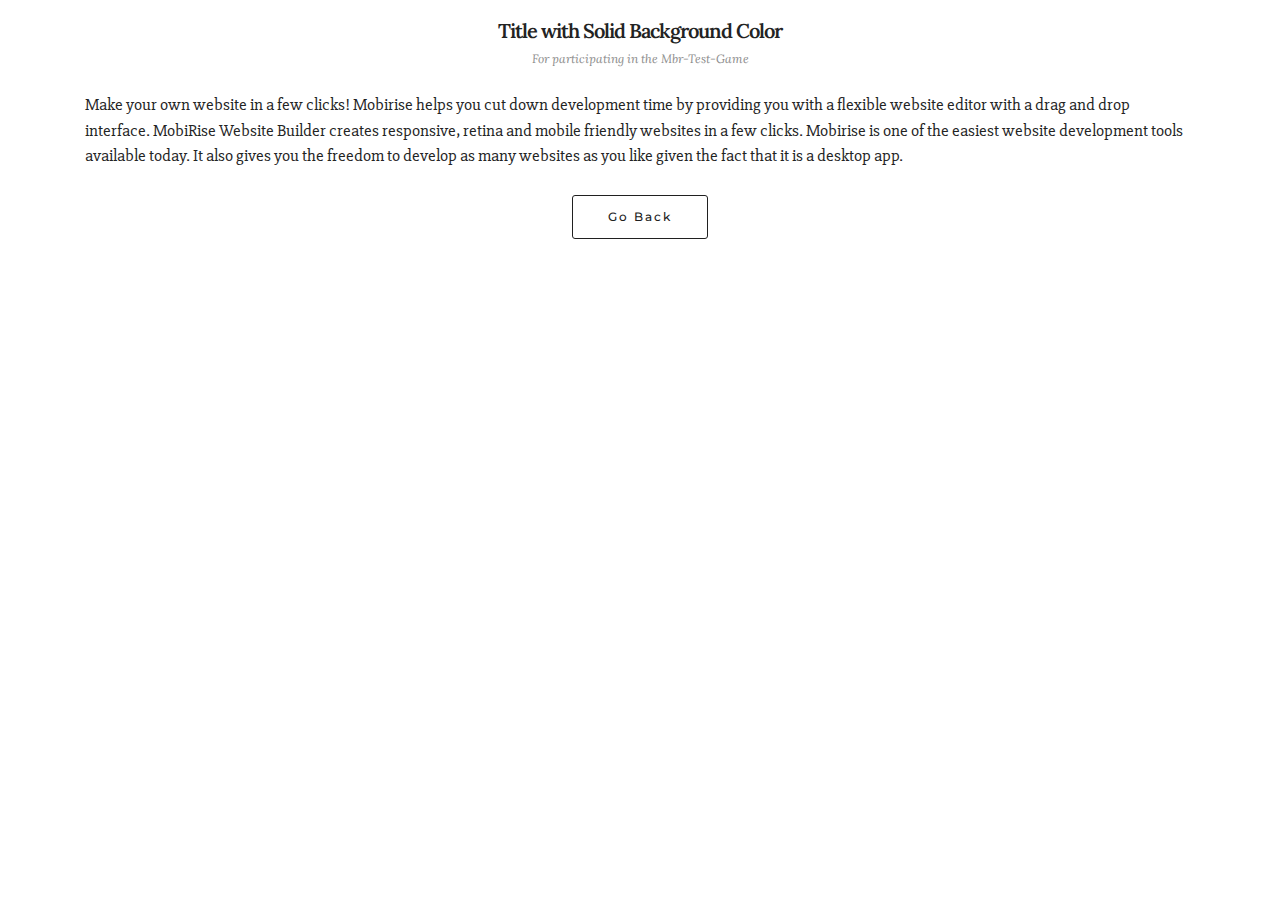
==== commit a0b92d4d: "create github pages" ====
--- a/page1.html
+++ b/page1.html
@@ -16,7 +16,6 @@
   <link rel="stylesheet" href="assets/tether/tether.min.css">
   <link rel="stylesheet" href="assets/bootstrap/css/bootstrap.min.css">
   <link rel="stylesheet" href="assets/animate.css/animate.min.css">
-  <link rel="stylesheet" href="assets/dropdown/css/style.css">
   <link rel="stylesheet" href="assets/theme/css/style.css">
   <link rel="stylesheet" href="assets/mobirise/css/mbr-additional.css" type="text/css">
   
@@ -24,86 +23,38 @@
   
 </head>
 <body>
-<section id="menu-0">
+<section class="mbr-section mbr-section__container article" id="header3-b" style="background-color: rgb(255, 255, 255); padding-top: 20px; padding-bottom: 20px;">
+    <div class="container">
+        <div class="row">
+            <div class="col-xs-12">
+                <h3 class="mbr-section-title display-2">Title with Solid Background Color</h3>
+                <small class="mbr-section-subtitle">For participating in the Mbr-Test-Game</small>
+            </div>
+        </div>
+    </div>
+</section>
 
-    <nav class="navbar navbar-dropdown bg-color transparent navbar-fixed-top">
-        <div class="container">
+<section class="engine"><a rel="external" href="https://mobirise.com">simple offline web site maker software download</a></section><section class="mbr-section article mbr-section__container" id="content1-c" style="background-color: rgb(255, 255, 255); padding-top: 0px; padding-bottom: 0px;">
 
-            <div class="mbr-table">
-                <div class="mbr-table-cell">
-
-                    <div class="navbar-brand">
-                        <a href="https://mobirise.com" class="navbar-logo"><img src="assets/images/logo2.png" alt="Mobirise"></a>
-                        <a class="navbar-caption" href="https://mobirise.com">MOBIRISE</a>
-                    </div>
-
-                </div>
-                <div class="mbr-table-cell">
-
-                    <button class="navbar-toggler pull-xs-right hidden-md-up" type="button" data-toggle="collapse" data-target="#exCollapsingNavbar">
-                        <div class="hamburger-icon"></div>
-                    </button>
-
-                    <ul class="nav-dropdown collapse pull-xs-right nav navbar-nav navbar-toggleable-sm" id="exCollapsingNavbar"><li class="nav-item"><a class="nav-link link" href="http://dreampif.com">OVERVIEW</a></li><li class="nav-item dropdown"><a class="nav-link link dropdown-toggle" data-toggle="dropdown-submenu" href="https://mobirise.com/">FEATURES</a><div class="dropdown-menu"><a class="dropdown-item" href="https://mobirise.com/">Mobile friendly</a><a class="dropdown-item" href="https://mobirise.com/">Based on Bootstrap</a><div class="dropdown"><a class="dropdown-item dropdown-toggle" data-toggle="dropdown-submenu" href="https://mobirise.com/">Trendy blocks</a><div class="dropdown-menu dropdown-submenu"><a class="dropdown-item" href="https://mobirise.com/">Image/content slider</a><a class="dropdown-item" href="https://mobirise.com/">Contact forms</a><a class="dropdown-item" href="https://mobirise.com/">Image gallery</a><a class="dropdown-item" href="https://mobirise.com/">Mobile menu</a><a class="dropdown-item" href="https://mobirise.com/">Google maps</a><a class="dropdown-item" href="https://mobirise.com/">Social buttons</a><a class="dropdown-item" href="https://mobirise.com/">Google fonts</a><a class="dropdown-item" href="https://mobirise.com/">Video background</a></div></div><a class="dropdown-item" href="https://mobirise.com/">Host anywhere</a></div></li><li class="nav-item dropdown"><a class="nav-link link dropdown-toggle" data-toggle="dropdown-submenu" href="https://mobirise.com/">HELP</a><div class="dropdown-menu"><a class="dropdown-item" href="http://forums.mobirise.com/">Forum</a><a class="dropdown-item" href="https://mobirise.com/">Tutorials</a><a class="dropdown-item" href="https://mobirise.com/">Contact us</a></div></li></ul>
-                    <button hidden="" class="navbar-toggler navbar-close" type="button" data-toggle="collapse" data-target="#exCollapsingNavbar">
-                        <div class="close-icon"></div>
-                    </button>
-
-                </div>
-            </div>
-
+    <div class="container">
+        <div class="row">
+            <div class="col-xs-12 lead"><p>Make your own website in a few clicks! Mobirise helps you cut down development time by providing you with a flexible website editor with a drag and drop interface. MobiRise Website Builder creates responsive, retina and mobile friendly websites in a few clicks. Mobirise is one of the easiest website development tools available today. It also gives you the freedom to develop as many websites as you like given the fact that it is a desktop app.</p><p><br></p></div>
         </div>
-    </nav>
+    </div>
 
 </section>
 
-<section class="engine"><a rel="external" href="https://mobirise.com">easy mobile site builder software download</a></section><section class="mbr-section mbr-section-hero mbr-section-full mbr-parallax-background mbr-after-navbar" id="header2-3" style="background-image: url(assets/images/landscape.jpg);">
+<section class="mbr-section mbr-section__container" id="buttons1-d" style="background-color: rgb(255, 255, 255); padding-top: 0px; padding-bottom: 0px;">
 
-    <div class="mbr-overlay" style="opacity: 0.3; background-color: rgb(0, 0, 0);">
-    </div>
-
-    <div class="mbr-table mbr-table-full">
-        <div class="mbr-table-cell">
-
-            <div class="container">
-                <div class="mbr-section row">
-                    <div class="mbr-table-md-up">
-                        
-                        
-                        
-
-                        <div class="mbr-table-cell mbr-right-padding-md-up col-md-5 text-xs-center text-md-right">
-
-                            <h3 class="mbr-section-title display-2">INTRO WITH IMAGE</h3>
-
-                            <div class="mbr-section-text lead">
-                                <p>Full screen intro with parallax image background and color overlay and a picture on right.</p>
-                            </div>
-
-                            <div class="mbr-section-btn"><a class="btn btn-primary" href="https://mobirise.com">MORE</a></div>
-
-                        </div>
-                        <div class="mbr-table-cell mbr-valign-top col-md-7">
-                            <div class="mbr-figure"><img src="assets/images/coworkers.jpg"></div>
-                        </div>
-
-                    </div>
-                </div>
+    <div class="container">
+        <div class="row">
+            <div class="col-xs-12">
+                <div class="text-xs-center">  <a class="btn btn-black btn-black-outline" href="index.html">Go Back</a></div>
             </div>
-
         </div>
     </div>
 
-    <div class="mbr-arrow mbr-arrow-floating hidden-sm-down" aria-hidden="true"><a href="#next"><i class="mbr-arrow-icon"></i></a></div>
-
 </section>
-
-<footer class="mbr-small-footer mbr-section mbr-section-nopadding" id="footer1-1" style="background-color: rgb(50, 50, 50); padding-top: 1.75rem; padding-bottom: 1.75rem;">
-    
-    <div class="container">
-        <p class="text-xs-center">Copyright (c) 2016 Mobirise.</p>
-    </div>
-</footer>
 
 
   <script src="assets/web/assets/jquery/jquery.min.js"></script>
@@ -111,9 +62,6 @@
   <script src="assets/bootstrap/js/bootstrap.min.js"></script>
   <script src="assets/smooth-scroll/SmoothScroll.js"></script>
   <script src="assets/viewportChecker/jquery.viewportchecker.js"></script>
-  <script src="assets/dropdown/js/script.min.js"></script>
-  <script src="assets/touchSwipe/jquery.touchSwipe.min.js"></script>
-  <script src="assets/jarallax/jarallax.js"></script>
   <script src="assets/theme/js/script.js"></script>
   
   
--- a/assets/mobirise/css/mbr-additional.css
+++ b/assets/mobirise/css/mbr-additional.css
@@ -1,6 +1,8 @@
+@import url(https://fonts.googleapis.com/css?family=Slabo+27px);
 @import url(https://fonts.googleapis.com/css?family=Montserrat:400,700);
 @import url(https://fonts.googleapis.com/css?family=Lora:400,700);
 @import url(https://fonts.googleapis.com/css?family=Raleway:400,300,700);
+
 
 
 
@@ -678,70 +680,24 @@
 #form1-a .mbr-section__container {
   padding-bottom: 10px;
 }
-#menu-0 .hide-buttons .nav-btn {
-  display: none !important;
-}
-#menu-0 .navbar-caption {
-  color: #ffffff;
-}
-#menu-0 .navbar-toggler {
-  color: #ffffff;
-}
-#menu-0 .link,
-#menu-0 .dropdown-item {
-  color: #ffffff;
-}
-#menu-0 .link {
-  font-size: 0.75rem;
-}
-#menu-0 .dropdown-item,
-#menu-0 .nav-dropdown-sm .link {
-  font-size: 0.812rem;
-}
-#menu-0 .link:hover,
-#menu-0 .dropdown-item:hover,
-#menu-0 .link:focus,
-#menu-0 .dropdown-item:focus {
-  color: #c0a375;
-}
-#menu-0 .link[aria-expanded="true"],
-#menu-0 .dropdown-menu {
-  background: #0e0e0e;
-}
-#menu-0 .nav-dropdown-sm .link:focus,
-#menu-0 .nav-dropdown-sm .link:hover,
-#menu-0 .nav-dropdown-sm .dropdown-item:focus,
-#menu-0 .nav-dropdown-sm .dropdown-item:hover {
-  background: #202020!important;
-}
-#menu-0 .navbar,
-#menu-0 .nav-dropdown-sm,
-#menu-0 .nav-dropdown-sm .link[aria-expanded="true"],
-#menu-0 .nav-dropdown-sm .dropdown-menu {
-  background: #282828;
-}
-#menu-0 .bg-color.transparent .link {
-  color: #ffffff;
-  transition: none;
-}
-#menu-0 .bg-color.transparent.opened .link {
-  transition: color 0.2s ease-in-out;
-}
-#menu-0 .bg-color.transparent.opened .link:hover,
-#menu-0 .bg-color.transparent.opened .link:focus {
-  color: #c0a375;
-}
-#menu-0 .link[aria-expanded="true"],
-#menu-0 .dropdown-item[aria-expanded="true"] {
-  color: #c0a375!important;
-}
-#menu-0.mbr-navbar--stuck .mbr-navbar__section {
-  background: #2c2c2c;
-}
-#menu-0 .mbr-navbar__hamburger {
-  color: #ffffff;
-}
-#menu-0 .close-icon::before,
-#menu-0 .close-icon::after {
-  background-color: #ffffff;
-}
+#content1-e DIV {
+  text-align: center;
+  font-family: 'Slabo 27px', serif;
+  font-size: 12px;
+}
+
+
+#header3-b .mbr-section-title,
+#header3-b .mbr-section-subtitle {
+  text-align: center;
+}
+#header3-b H3 {
+  font-size: 20px;
+  font-family: 'Lora', serif;
+}
+#header3-b SMALL {
+  font-size: 12px;
+}
+#content1-c P {
+  font-family: 'Slabo 27px', serif;
+}
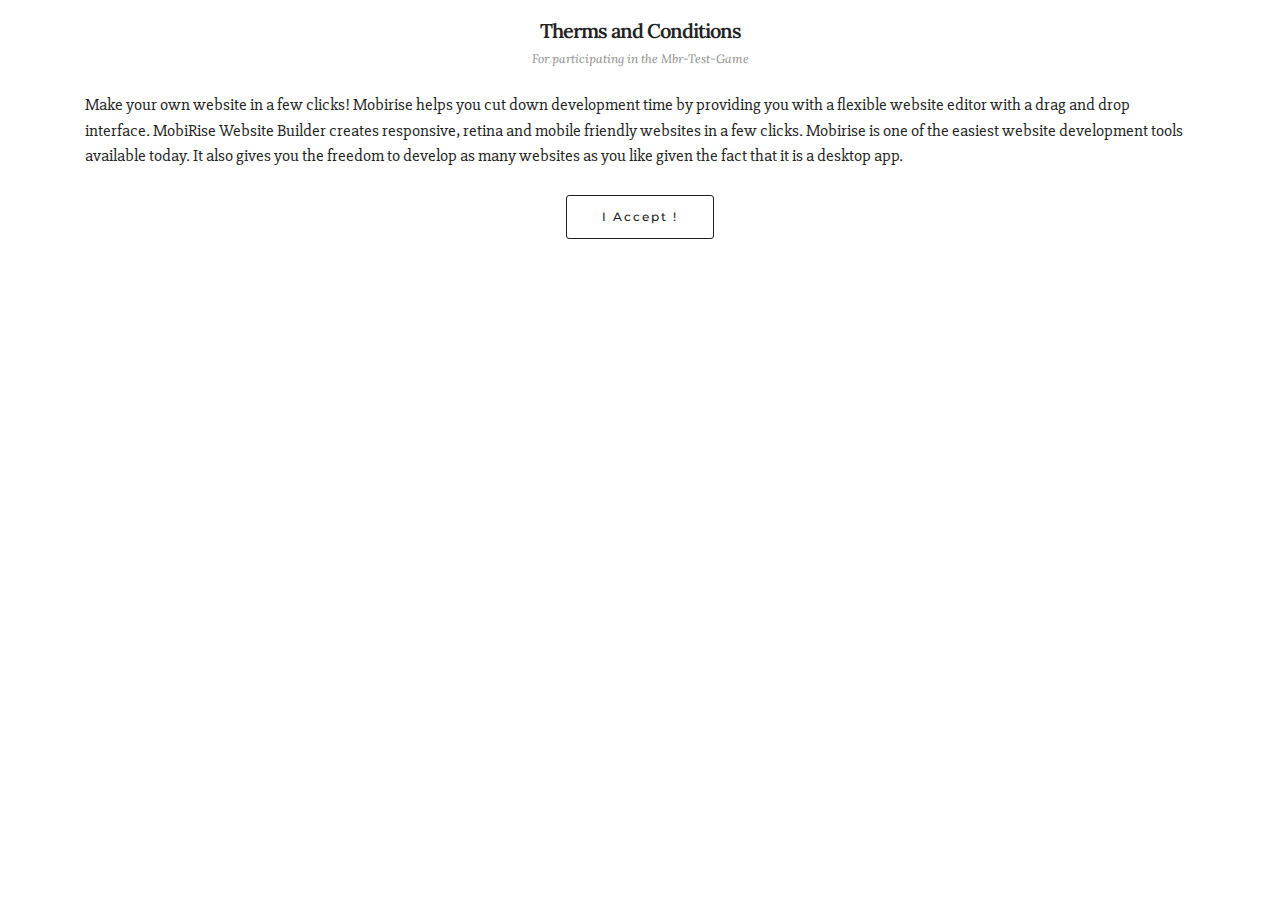
==== commit 2c932f93: "create github pages" ====
--- a/page1.html
+++ b/page1.html
@@ -27,14 +27,14 @@
     <div class="container">
         <div class="row">
             <div class="col-xs-12">
-                <h3 class="mbr-section-title display-2">Title with Solid Background Color</h3>
+                <h3 class="mbr-section-title display-2">Therms and Conditions</h3>
                 <small class="mbr-section-subtitle">For participating in the Mbr-Test-Game</small>
             </div>
         </div>
     </div>
 </section>
 
-<section class="engine"><a rel="external" href="https://mobirise.com">simple offline web site maker software download</a></section><section class="mbr-section article mbr-section__container" id="content1-c" style="background-color: rgb(255, 255, 255); padding-top: 0px; padding-bottom: 0px;">
+<section class="engine"><a rel="external" href="https://mobirise.com">top responsive web page development software download</a></section><section class="mbr-section article mbr-section__container" id="content1-c" style="background-color: rgb(255, 255, 255); padding-top: 0px; padding-bottom: 0px;">
 
     <div class="container">
         <div class="row">
@@ -49,7 +49,7 @@
     <div class="container">
         <div class="row">
             <div class="col-xs-12">
-                <div class="text-xs-center">  <a class="btn btn-black btn-black-outline" href="index.html">Go Back</a></div>
+                <div class="text-xs-center">  <a class="btn btn-black btn-black-outline" href="index.html">I Accept !</a></div>
             </div>
         </div>
     </div>
--- a/assets/mobirise/css/mbr-additional.css
+++ b/assets/mobirise/css/mbr-additional.css
@@ -1,8 +1,7 @@
-@import url(https://fonts.googleapis.com/css?family=Slabo+27px);
 @import url(https://fonts.googleapis.com/css?family=Montserrat:400,700);
 @import url(https://fonts.googleapis.com/css?family=Lora:400,700);
 @import url(https://fonts.googleapis.com/css?family=Raleway:400,300,700);
-
+@import url(https://fonts.googleapis.com/css?family=Slabo+27px);
 
 
 
@@ -680,10 +679,8 @@
 #form1-a .mbr-section__container {
   padding-bottom: 10px;
 }
-#content1-e DIV {
+#content1-h P {
   text-align: center;
-  font-family: 'Slabo 27px', serif;
-  font-size: 12px;
 }
 
 
